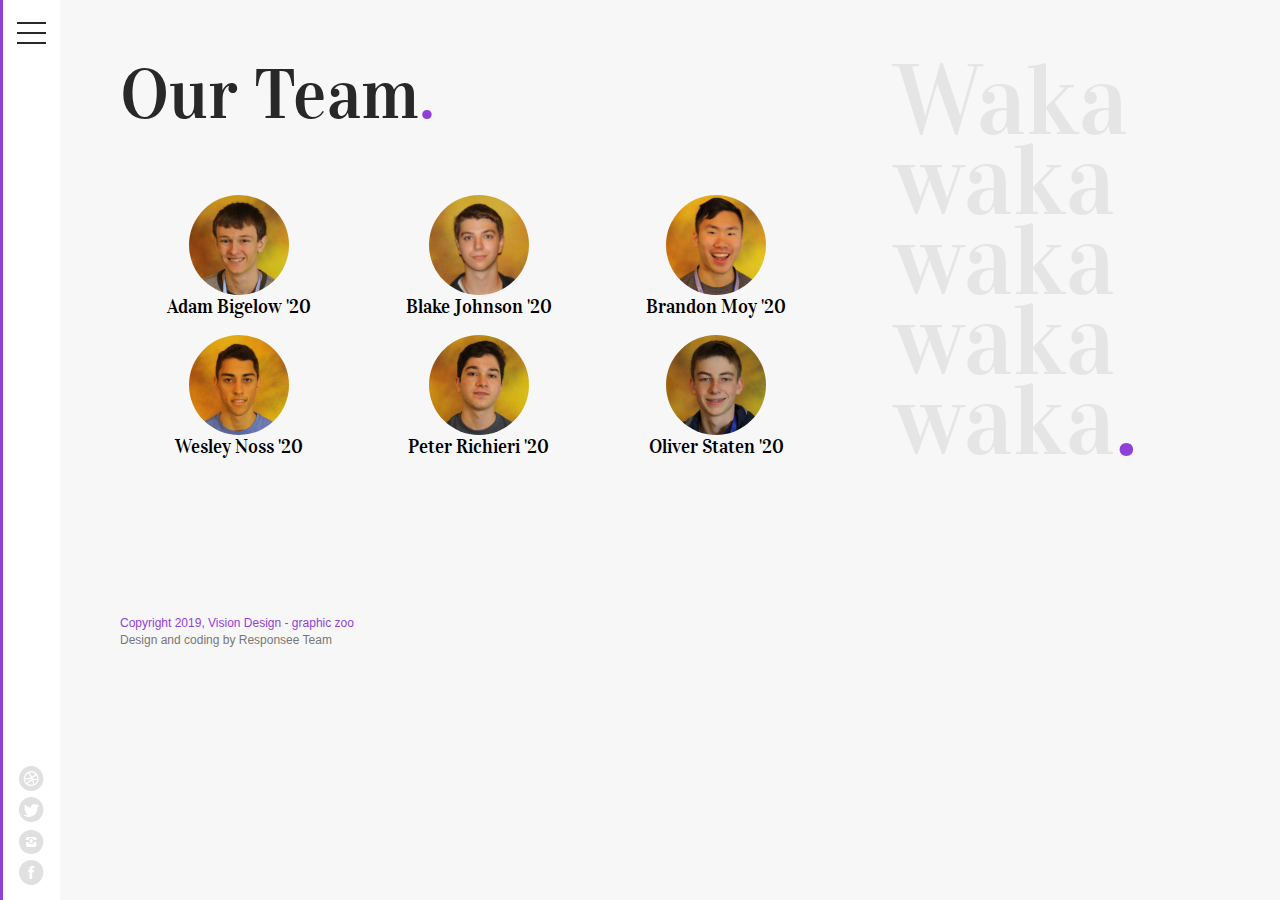
==== our-team.html @ 7d980199 "Updated site" ====
<!DOCTYPE html>
<html lang="en-US">
  <head>
    <meta charset="UTF-8">
    <meta name="viewport" content="width=device-width, initial-scale=1.0" />
    <title>Designery - New Amazing HTML5 Template</title>
    <link rel="stylesheet" href="css/components.css">
    <link rel="stylesheet" href="css/icons.css">
    <link rel="stylesheet" href="css/responsee.css">
    <link rel="stylesheet" href="owl-carousel/owl.carousel.css">
    <link rel="stylesheet" href="owl-carousel/owl.theme.css">
    <link rel="stylesheet" href="css/lightcase.css">
    <!-- CUSTOM STYLE -->      
    <link rel="stylesheet" href="css/template-style.css">
    <link href="https://fonts.googleapis.com/css?family=Roboto:100,400,700,900" rel="stylesheet"> 
    <link href="https://fonts.googleapis.com/css?family=Vidaloka" rel="stylesheet">  
    <script type="text/javascript" src="js/jquery-1.8.3.min.js"></script>
    <script type="text/javascript" src="js/jquery-ui.min.js"></script> 
    <script type="text/javascript" src="js/validation.js"></script>

      <style>
        .container {
            padding: 50px 0 0 0;
            display: grid;
            grid-template-columns: auto auto auto;
         }
        .profile {
            text-align: center;
            vertical-align: middle;

         }
        .profile img {
            border-radius: 100px;
            margin: auto;
            width: 100px;
          }

    </style>
  </head>
  
  <body class="size-1280 slide-to-left">
    <!-- SLIDE NAVIGATION -->
    <nav class="slide-nav aside-nav">
      <ul class="chevron">
        <li><a href="index.html">Home</a><li>
        <li><a href="process.html">Process</a></li>
        <li><a href="resources.html">Resources</a></li>
        <li><a href="our-team.html">Team</a></li>
        <li><a href="https://github.com/richierip/IUI-Comps-Group">Code</a></li>
      </ul>
    </nav>


    <section class="slide-content">
      <div class="padding-3-sides-2x center"> 
      
        <!-- Left side --> 
        <div class="l-12 xl-8 xxl-6 left-sidebar-item">
          <article class="left-content">
            <header class="center">
            </header>
            <!-- Content -->
            <section class="section-bottom-padding full-width">
              <h1 class="text-size-80 text-xl-size-70 text-l-size-80 text-m-size-60 text-s-size-40 text-line-height-1">
                <span class="text-dark">Our Team</span><span class="text-primary">.</span>
              </h1>
                <div class="container">
                    <section class="profile">
                        <img src="img/bigelowa.jpg" alt="">
                        <h3>Adam Bigelow '20</h3>
                    </section>
                    <section class="profile">
                        <img src="img/johnsonb5.jpg" alt="">
                        <h3>Blake Johnson '20</h3>
                    </section>
                    <section class="profile">
                        <img src="img/moyb.jpg" alt="">
                        <h3>Brandon Moy '20</h3>
                    </section>
                    <section class="profile">
                        <img src="img/nossw.jpg" alt="">
                        <h3>Wesley Noss '20</h3>
                    </section>
                    <section class="profile">
                        <img src="img/richierip.jpg" alt="">
                        <h3>Peter Richieri '20</h3>
                    </section>
                    <section class="profile">
                        <img src="img/stateno.jpg" alt="">
                        <h3>Oliver Staten '20</h3>
                    </section>
				</div>
            </section>
            <!-- Section 2 -->
<!--            <div class="full-width">-->
<!--              <hr class="break margin-top-0">-->
<!--            </div>-->
          </article>  
        </div>
      
        <!-- Right side -->
      	<div class="l-12 xl-4 xxl-6 right-sidebar-item">
          <p class="text-big-typography h1 text-xl-size-100 text-l-size-80"> Waka waka waka waka waka<span class="text-primary">.</span></p>
        </div>
      </div> 
      
      <!-- Footer -->
      <footer>
        <div class="center margin-left-80  margin-xl-left-60  margin-l-left-40">
          <p class="text-size-12 text-primary">Copyright 2019, Vision Design - graphic zoo</p>
          <a class="text-size-12 margin-bottom-20" href="http://www.myresponsee.com" title="Responsee - lightweight responsive framework">Design and coding by Responsee Team</a>
        </div>
        <!-- Social icons in Sliding navigation -->
        <div class="footer-social">
           <a target="_blank" href="/"><i class="icon-dribbble_circle"></i></a>
           <a target="_blank" href="/"><i class="icon-twitter_circle"></i></a>
           <a target="_blank" href="/"><i class="icon-instagram_circle"></i></a>
           <a target="_blank" href="/"><i class="icon-facebook_circle"></i></a>
        </div> 
      </footer>  
    </section>  

    <script type="text/javascript" src="js/responsee.js"></script>
    <script type="text/javascript" src="owl-carousel/owl.carousel.js"></script>
    <script type="text/javascript" src="js/template-scripts.js"></script> 
  </body>
</html>
---- css/components.css ----
/*
 * Components CSS - v6 - 2016-07-08
 * https://www.myresponsee.com
 * Copyright 2019, Vision Design - graphic zoo
 * Free to use under the MIT license.
*/
/* Tabs */
.tab-item {
  background: none repeat scroll 0 0 #fff;
  display: none;
  padding: 1.25rem 0;
}
.tab-item.tab-active {
  display: block;
}
.tab-content > .tab-label {
  display: none;
}
.tab-nav > .tab-label {
  float:left;
}
a.tab-label, a.tab-label:link, a.tab-label:visited, a.tab-label:hover {
  background: none repeat scroll 0 0 #262626;
  color: #fff;
  margin-right: 1px;
  padding: 0.625rem 1.25rem;
  transition: background 0.20s linear 0s;
  -o-transition: background 0.20s linear 0s;
  -ms-transition: background 0.20s linear 0s;
  -moz-transition: background 0.20s linear 0s;
  -webkit-transition: background 0.20s linear 0s;
}
a.tab-label:hover,a.tab-label.active-btn {
  background: none repeat scroll 0 0 #999;
}
.tab-label.active-btn {
  cursor: default;
}
.tab-content {
  text-align: left;
}
@media screen and (max-width:768px) {    
  .tab-nav > .tab-label {
    margin: 0.5px 0;
    width: 100%;
  }
}
/* Custom forms */
form.customform input, form.customform select, form.customform textarea, form.customform button {
 font-size:0.9rem;
 font-family:inherit;
 margin-bottom:1.25rem;
} 
form.customform input, form.customform select {height: 2.7rem;}
form.customform input, form.customform textarea, form.customform select { 
 background: none repeat scroll 0 0 #F5F5F5;
 transition: background 0.20s linear 0s;
 -o-transition: background 0.20s linear 0s;
 -ms-transition: background 0.20s linear 0s;
 -moz-transition: background 0.20s linear 0s;
 -webkit-transition: background 0.20s linear 0s;
}
form.customform input:hover, form.customform textarea:hover, form.customform select:hover, form.customform input:focus, form.customform textarea:focus, form.customform select:focus {background: none repeat scroll 0 0 #fff;}
form.customform input, form.customform textarea, form.customform select {
 background: none repeat scroll 0 0 #F5F5F5;
 border: 1px solid #E0E0E0;
 padding: 0.625rem;
 width: 100%;
}
form.customform input[type="file"] {
 border: 1px solid #E0E0E0;
 height: auto;
 max-height: 2.7rem;
 min-height: 2.7rem;
 padding: 0.4rem;
 width: 100%;
}
form.customform input[type="radio"], form.customform input[type="checkbox"] {
 margin-right: 0.625rem;
 width:auto;
 padding:0;
 height:auto;
}
form.customform option {padding: 0.625rem;}
form.customform select[multiple="multiple"] {height: auto;}
form.customform button {
 width: 100%;
 background: none repeat scroll 0 0 #152732;
 border: 0 none;
 color: #fff;
 height: 2.7rem;
 padding: 0.625rem;
 cursor:pointer;
 width: 100%;
 transition: background 0.20s linear 0s;
 -o-transition: background 0.20s linear 0s;
 -ms-transition: background 0.20s linear 0s;
 -moz-transition: background 0.20s linear 0s;
 -webkit-transition: background 0.20s linear 0s;
}
/* Tooltip */
a.tooltip-container,.tooltip-container {
  border-bottom:1px dotted;
  border-bottom-color: color;
  cursor: help;
  font-weight: 600;
}
a .tooltip-content,.tooltip-content {
  background: #152732 none repeat scroll 0 0;
  color: #fff!important;
  border-radius: 3px;
  display: none;
  font-size: 0.8rem;
  font-weight: normal;
  line-height: 1.3rem;
  margin-top: -1.25rem;
  max-width: 300px;
  padding: 0.625rem;
  position: absolute;
  z-index: 10;
}
.tooltip-content::after {
  border-left: 9px solid transparent;
  border-right: 9px solid transparent;
  border-top: 7px solid #152732;
  bottom: -5px;
  clear: both;
  content: "";
  height: 0;
  left: 50%;
  margin-left: -5px;
  position: absolute;
  width: 0;
}
a.tooltip-content.tooltip-bottom,.tooltip-content.tooltip-bottom {
  margin-top: 1.25rem;
}
.tooltip-content.tooltip-bottom::after {
  border-left: 9px solid transparent;
  border-right: 9px solid transparent;
  border-top: 0;
  border-bottom: 7px solid #152732;
  top: -5px;
}
/* Buttons */
.button,a.button,a.button:link,a.button:active,a.button:visited {
  background: #777 none repeat scroll 0 0;
  border: 0;
  color: #fff;
  cursor: pointer;
  display: inline-block;
  font-size: 0.85rem;
  padding: 0.825rem 1rem;
  text-align: center;
  transition: all 0.20s linear 0s;
  -o-transition: all 0.20s linear 0s;
  -ms-transition: all 0.20s linear 0s;
  -moz-transition: all 0.20s linear 0s;
  -webkit-transition: all 0.20s linear 0s;
}
.button.rounded-btn {
  border-radius: 4px;
}
.button.rounded-full-btn {
  border-radius: 100px;
}
.button:hover {box-shadow: 0 0 10px 100px rgba(255,255,255,0.15) inset;}
.button.secondary-btn,a.button.secondary-btn,a.button.secondary-btn:link,a.button.secondary-btn:active,a.button.secondary-btn:visited {
  background: #444 none repeat scroll 0 0;
}
.button.cancel-btn,a.button.cancel-btn,a.button.cancel-btn:link,a.button.cancel-btn:active,a.button.cancel-btn:visited {
  background: #dc003a none repeat scroll 0 0;
}
.button.submit-btn,a.button.submit-btn,a.button.submit-btn:link,a.button.submit-btn:active,a.button.submit-btn:visited {
  background: #b4bf04 none repeat scroll 0 0;
}
.button.reload-btn,a.button.reload-btn,a.button.reload-btn:link,a.button.reload-btn:active,a.button.reload-btn:visited {
  background: #ff9800 none repeat scroll 0 0;
}
.button.disabled-btn {
  cursor: not-allowed!important;
  opacity: 0.2;
}
.button i {
  background: rgba(0, 0, 0, 0.1) none repeat scroll 0 0;
  border-radius: 27px;
  color: #fff!important;
  display: inline-block;
  font-size: 0.8rem;
  height: 27px;
  line-height: 27px;
  margin-right: 5px;
  width: 27px;
  transition: all 0.20s linear 0s;
  -o-transition: all 0.20s linear 0s;
  -ms-transition: all 0.20s linear 0s;
  -moz-transition: all 0.20s linear 0s;
  -webkit-transition: all 0.20s linear 0s;
}
.button:hover > i {
  background: rgba(0, 0, 0, 0.06) none repeat scroll 0 0;
}
.grid .button {
    width: 100%;
}
---- css/icons.css ----
/* Icon font - MFG labs */
@font-face {
  font-family: 'mfg';
    src: url('../font/mfglabsiconset-webfont.eot');
    src: url('../font/mfglabsiconset-webfont.svg#mfg_labs_iconsetregular') format('svg'),
   		   url('../font/mfglabsiconset-webfont.eot?#iefix') format('embedded-opentype'),
         url('../font/mfglabsiconset-webfont.woff') format('woff'),
         url('../font/mfglabsiconset-webfont.ttf') format('truetype');
    font-weight: normal;
    font-style: normal;
}

.icon-cloud,
.icon-at,
.icon-plus,
.icon-minus,
.icon-arrow_up,
.icon-arrow_down,
.icon-arrow_right,
.icon-arrow_left,
.icon-chevron_down,
.icon-chevron_up,
.icon-chevron_right,
.icon-chevron_left,
.icon-reorder,
.icon-list,
.icon-reorder_square,
.icon-reorder_square_line,
.icon-coverflow,
.icon-coverflow_line,
.icon-pause,
.icon-play,
.icon-step_forward,
.icon-step_backward,
.icon-fast_forward,
.icon-fast_backward,
.icon-cloud_upload,
.icon-cloud_download,
.icon-data_science,
.icon-data_science_black,
.icon-globe,
.icon-globe_black,
.icon-math_ico,
.icon-math,
.icon-math_black,
.icon-paperplane_ico,
.icon-paperplane,
.icon-paperplane_black,
.icon-color_balance,
.icon-star,
.icon-star_half,
.icon-star_empty,
.icon-star_half_empty,
.icon-reload,
.icon-heart,
.icon-heart_broken,
.icon-hashtag,
.icon-reply,
.icon-retweet,
.icon-signin,
.icon-signout,
.icon-download,
.icon-upload,
.icon-placepin,
.icon-display_screen,
.icon-tablet,
.icon-smartphone,
.icon-connected_object,
.icon-lock,
.icon-unlock,
.icon-camera,
.icon-isight,
.icon-video_camera,
.icon-random,
.icon-message,
.icon-discussion,
.icon-calendar,
.icon-ringbell,
.icon-movie,
.icon-mail,
.icon-pen,
.icon-settings,
.icon-measure,
.icon-vector,
.icon-vector_pen,
.icon-mute_on,
.icon-mute_off,
.icon-home,
.icon-sheet,
.icon-arrow_big_right,
.icon-arrow_big_left,
.icon-arrow_big_down,
.icon-arrow_big_up,
.icon-dribbble_circle,
.icon-dribbble,
.icon-facebook_circle,
.icon-facebook,
.icon-git_circle_alt,
.icon-git_circle,
.icon-git,
.icon-octopus,
.icon-twitter_circle,
.icon-twitter,
.icon-google_plus_circle,
.icon-google_plus,
.icon-linked_in_circle,
.icon-linked_in,
.icon-instagram,
.icon-instagram_circle,
.icon-mfg_icon,
.icon-xing,
.icon-xing_circle,
.icon-mfg_icon_circle,
.icon-user,
.icon-user_male,
.icon-user_female,
.icon-users,
.icon-file_open,
.icon-file_close,
.icon-file_alt,
.icon-file_close_alt,
.icon-attachment,
.icon-check,
.icon-cross_mark,
.icon-cancel_circle,
.icon-check_circle,
.icon-magnifying,
.icon-inbox,
.icon-clock,
.icon-stopwatch,
.icon-hourglass,
.icon-trophy,
.icon-unlock_alt,
.icon-lock_alt,
.icon-arrow_doubled_right,
.icon-arrow_doubled_left,
.icon-arrow_doubled_down,
.icon-arrow_doubled_up,
.icon-link,
.icon-warning,
.icon-warning_alt,
.icon-magnifying_plus,
.icon-magnifying_minus,
.icon-white_question,
.icon-black_question,
.icon-stop,
.icon-share,
.icon-eye,
.icon-trash_can,
.icon-hard_drive,
.icon-information_black,
.icon-information_white,
.icon-printer,
.icon-letter,
.icon-soundcloud,
.icon-soundcloud_circle,
.icon-anchor,
.icon-female_sign,
.icon-male_sign,
.icon-joystick,
.icon-high_voltage,
.icon-fire,
.icon-newspaper,
.icon-chart,
.icon-spread,
.icon-spinner_1,
.icon-spinner_2,
.icon-chart_alt,
.icon-label,
.icon-brush,
.icon-refresh,
.icon-node,
.icon-node_2,
.icon-node_3,
.icon-link_2_nodes,
.icon-link_3_nodes,
.icon-link_loop_nodes,
.icon-node_size,
.icon-node_color,
.icon-layout_directed,
.icon-layout_radial,
.icon-layout_hierarchical,
.icon-node_link_direction,
.icon-node_link_short_path,
.icon-node_cluster,
.icon-display_graph,
.icon-node_link_weight,
.icon-more_node_links,
.icon-node_shape,
.icon-node_icon,
.icon-node_text,
.icon-node_link_text,
.icon-node_link_color,
.icon-node_link_shape,
.icon-credit_card,
.icon-disconnect,
.icon-graph,
.icon-new_user {
  font-family: 'mfg';
  font-style: normal;
  font-variant: normal;
  font-weight: normal;
  color:#e3e3e3;
  speak: none; 
  text-transform: none;
  /* Better Font Rendering =========== */
  -webkit-font-smoothing: antialiased;
  -moz-osx-font-smoothing: grayscale;
}
.icon2x {font-size: 2rem;}
.icon3x {font-size: 3rem;}

.icon-cloud:before { content: "\2601"; }
.icon-at:before { content: "\0040"; }
.icon-plus:before { content: "\002B"; }
.icon-minus:before { content: "\2212"; }
.icon-arrow_up:before { content: "\2191"; }
.icon-arrow_down:before { content: "\2193"; }
.icon-arrow_right:before { content: "\2192"; }
.icon-arrow_left:before { content: "\2190"; }
.icon-chevron_down:before { content: "\f004"; }
.icon-chevron_up:before { content: "\f005"; }
.icon-chevron_right:before { content: "\f006"; }
.icon-chevron_left:before { content: "\f007"; }
.icon-reorder:before { content: "\f008"; }
.icon-list:before { content: "\f009"; }
.icon-reorder_square:before { content: "\f00a"; }
.icon-reorder_square_line:before { content: "\f00b"; }
.icon-coverflow:before { content: "\f00c"; }
.icon-coverflow_line:before { content: "\f00d"; }
.icon-pause:before { content: "\f00e"; }
.icon-play:before { content: "\f00f"; }
.icon-step_forward:before { content: "\f010"; }
.icon-step_backward:before { content: "\f011"; }
.icon-fast_forward:before { content: "\f012"; }
.icon-fast_backward:before { content: "\f013"; }
.icon-cloud_upload:before { content: "\f014"; }
.icon-cloud_download:before { content: "\f015"; }
.icon-data_science:before { content: "\f016"; }
.icon-data_science_black:before { content: "\f017"; }
.icon-globe:before { content: "\f018"; }
.icon-globe_black:before { content: "\f019"; }
.icon-math_ico:before { content: "\f01a"; }
.icon-math:before { content: "\f01b"; }
.icon-math_black:before { content: "\f01c"; }
.icon-paperplane_ico:before { content: "\f01d"; }
.icon-paperplane:before { content: "\f01e"; }
.icon-paperplane_black:before { content: "\f01f"; }
.icon-color_balance:before { content: "\f020"; }
.icon-star:before { content: "\2605"; }
.icon-star_half:before { content: "\f022"; }
.icon-star_empty:before { content: "\2606"; }
.icon-star_half_empty:before { content: "\f024"; }
.icon-reload:before { content: "\f025"; }
.icon-heart:before { content: "\2665"; }
.icon-heart_broken:before { content: "\f028"; }
.icon-hashtag:before { content: "\f029"; }
.icon-reply:before { content: "\f02a"; }
.icon-retweet:before { content: "\f02b"; }
.icon-signin:before { content: "\f02c"; }
.icon-signout:before { content: "\f02d"; }
.icon-download:before { content: "\f02e"; }
.icon-upload:before { content: "\f02f"; }
.icon-placepin:before { content: "\f031"; }
.icon-display_screen:before { content: "\f032"; }
.icon-tablet:before { content: "\f033"; }
.icon-smartphone:before { content: "\f034"; }
.icon-connected_object:before { content: "\f035"; }
.icon-lock:before { content: "\F512"; }
.icon-unlock:before { content: "\F513"; }
.icon-camera:before { content: "\F4F7"; }
.icon-isight:before { content: "\f039"; }
.icon-video_camera:before { content: "\f03a"; }
.icon-random:before { content: "\f03b"; }
.icon-message:before { content: "\F4AC"; }
.icon-discussion:before { content: "\f03d"; }
.icon-calendar:before { content: "\F4C5"; }
.icon-ringbell:before { content: "\f03f"; }
.icon-movie:before { content: "\f040"; }
.icon-mail:before { content: "\2709"; }
.icon-pen:before { content: "\270F"; }
.icon-settings:before { content: "\9881"; }
.icon-measure:before { content: "\f044"; }
.icon-vector:before { content: "\f045"; }
.icon-vector_pen:before { content: "\2712"; }
.icon-mute_on:before { content: "\f047"; }
.icon-mute_off:before { content: "\f048"; }
.icon-home:before { content: "\2302"; }
.icon-sheet:before { content: "\f04a"; }
.icon-arrow_big_right:before { content: "\21C9"; }
.icon-arrow_big_left:before { content: "\21C7"; }
.icon-arrow_big_down:before { content: "\21CA"; }
.icon-arrow_big_up:before { content: "\21C8"; }
.icon-dribbble_circle:before { content: "\f04f"; }
.icon-dribbble:before { content: "\f050"; }
.icon-facebook_circle:before { content: "\f051"; }
.icon-facebook:before { content: "\f052"; }
.icon-git_circle_alt:before { content: "\f053"; }
.icon-git_circle:before { content: "\f054"; }
.icon-git:before { content: "\f055"; }
.icon-octopus:before { content: "\f056"; }
.icon-twitter_circle:before { content: "\f057"; }
.icon-twitter:before { content: "\f058"; }
.icon-google_plus_circle:before { content: "\f059"; }
.icon-google_plus:before { content: "\f05a"; }
.icon-linked_in_circle:before { content: "\f05b"; }
.icon-linked_in:before { content: "\f05c"; }
.icon-instagram:before { content: "\f05d"; }
.icon-instagram_circle:before { content: "\f05e"; }
.icon-mfg_icon:before { content: "\f05f"; }
.icon-xing:before { content: "\F532"; }
.icon-xing_circle:before { content: "\F533"; }
.icon-mfg_icon_circle:before { content: "\f060"; }
.icon-user:before { content: "\f061"; }
.icon-user_male:before { content: "\f062"; }
.icon-user_female:before { content: "\f063"; }
.icon-users:before { content: "\f064"; }
.icon-file_open:before { content: "\F4C2"; }
.icon-file_close:before { content: "\f067"; }
.icon-file_alt:before { content: "\f068"; }
.icon-file_close_alt:before { content: "\f069"; }
.icon-attachment:before { content: "\f06a"; }
.icon-check:before { content: "\2713"; }
.icon-cross_mark:before { content: "\274C"; }
.icon-cancel_circle:before { content: "\F06E"; }
.icon-check_circle:before { content: "\f06d"; }
.icon-magnifying:before { content: "\F50D"; }
.icon-inbox:before { content: "\f070"; }
.icon-clock:before { content: "\23F2"; }
.icon-stopwatch:before { content: "\23F1"; }
.icon-hourglass:before { content: "\231B"; }
.icon-trophy:before { content: "\f074"; }
.icon-unlock_alt:before { content: "\F075"; }
.icon-lock_alt:before { content: "\F510"; }
.icon-arrow_doubled_right:before { content: "\21D2"; }
.icon-arrow_doubled_left:before { content: "\21D0"; }
.icon-arrow_doubled_down:before { content: "\21D3"; }
.icon-arrow_doubled_up:before { content: "\21D1"; }
.icon-link:before { content: "\f07B"; }
.icon-warning:before { content: "\2757"; }
.icon-warning_alt:before { content: "\2755"; }
.icon-magnifying_plus:before { content: "\f07E"; }
.icon-magnifying_minus:before { content: "\f07F"; }
.icon-white_question:before { content: "\2754"; }
.icon-black_question:before { content: "\2753"; }
.icon-stop:before { content: "\f080"; }
.icon-share:before { content: "\f081"; }
.icon-eye:before { content: "\f082"; }
.icon-trash_can:before { content: "\f083"; }
.icon-hard_drive:before { content: "\f084"; }
.icon-information_black:before { content: "\f085"; }
.icon-information_white:before { content: "\f086"; }
.icon-printer:before { content: "\f087"; }
.icon-letter:before { content: "\f088"; }
.icon-soundcloud:before { content: "\f089"; }
.icon-soundcloud_circle:before { content: "\f08A"; }
.icon-anchor:before { content: "\2693"; }
.icon-female_sign:before { content: "\2640"; }
.icon-male_sign:before { content: "\2642"; }
.icon-joystick:before { content: "\F514"; }
.icon-high_voltage:before { content: "\26A1"; }
.icon-fire:before { content: "\F525"; }
.icon-newspaper:before { content: "\F4F0"; }
.icon-chart:before { content: "\F526"; }
.icon-spread:before { content: "\F527"; }
.icon-spinner_1:before { content: "\F528"; }
.icon-spinner_2:before { content: "\F529"; }
.icon-chart_alt:before { content: "\F530"; }
.icon-label:before { content: "\F531"; }
.icon-brush:before { content: "\E000"; }
.icon-refresh:before { content: "\E001"; }
.icon-node:before { content: "\E002"; }
.icon-node_2:before { content: "\E003"; }
.icon-node_3:before { content: "\E004"; }
.icon-link_2_nodes:before { content: "\E005"; }
.icon-link_3_nodes:before { content: "\E006"; }
.icon-link_loop_nodes:before { content: "\E007"; }
.icon-node_size:before { content: "\E008"; }
.icon-node_color:before { content: "\E009"; }
.icon-layout_directed:before { content: "\E010"; }
.icon-layout_radial:before { content: "\E011"; }
.icon-layout_hierarchical:before { content: "\E012"; }
.icon-node_link_direction:before { content: "\E013"; }
.icon-node_link_short_path:before { content: "\E014"; }
.icon-node_cluster:before { content: "\E015"; }
.icon-display_graph:before { content: "\E016"; }
.icon-node_link_weight:before { content: "\E017"; }
.icon-more_node_links:before { content: "\E018"; }
.icon-node_shape:before { content: "\E00A"; }
.icon-node_icon:before { content: "\E00B"; }
.icon-node_text:before { content: "\E00C"; }
.icon-node_link_text:before { content: "\E00D"; }
.icon-node_link_color:before { content: "\E00E"; }
.icon-node_link_shape:before { content: "\E00F"; }
.icon-credit_card:before { content: "\F4B3"; }
.icon-disconnect:before { content: "\F534"; }
.icon-graph:before { content: "\F535"; }
.icon-new_user:before { content: "\F536"; }


/* Icon font - Simple Line Icons */
@font-face {
  font-family: 'sli';
  src: url('../font/Simple-Line-Icons.eot?v=2.2.2');
  src: url('../font/Simple-Line-Icons.eot?v=2.2.2#iefix') format('embedded-opentype'), url('../font/Simple-Line-Icons.ttf?v=2.2.2') format('truetype'), url('../font/Simple-Line-Icons.woff2?v=2.2.2') format('woff2'), url('../font/Simple-Line-Icons.woff?v=2.2.2') format('woff'), url('../font/Simple-Line-Icons.svg?v=2.2.2#simple-line-icons') format('svg');
  font-weight: normal;
  font-style: normal;
}

.icon-sli-user,
.icon-sli-people,
.icon-sli-user-female,
.icon-sli-user-follow,
.icon-sli-user-following,
.icon-sli-user-unfollow,
.icon-sli-login,
.icon-sli-logout,
.icon-sli-emotsmile,
.icon-sli-phone,
.icon-sli-call-end,
.icon-sli-call-in,
.icon-sli-call-out,
.icon-sli-map,
.icon-sli-location-pin,
.icon-sli-direction,
.icon-sli-directions,
.icon-sli-compass,
.icon-sli-layers,
.icon-sli-menu,
.icon-sli-list,
.icon-sli-options-vertical,
.icon-sli-options,
.icon-sli-arrow-down,
.icon-sli-arrow-left,
.icon-sli-arrow-right,
.icon-sli-arrow-up,
.icon-sli-arrow-up-circle,
.icon-sli-arrow-left-circle,
.icon-sli-arrow-right-circle,
.icon-sli-arrow-down-circle,
.icon-sli-check,
.icon-sli-clock,
.icon-sli-plus,
.icon-sli-minus,
.icon-sli-close,
.icon-sli-organization,
.icon-sli-trophy,
.icon-sli-screen-smartphone,
.icon-sli-screen-desktop,
.icon-sli-plane,
.icon-sli-notebook,
.icon-sli-mustache,
.icon-sli-mouse,
.icon-sli-magnet,
.icon-sli-energy,
.icon-sli-disc,
.icon-sli-cursor,
.icon-sli-cursor-move,
.icon-sli-crop,
.icon-sli-chemistry,
.icon-sli-speedometer,
.icon-sli-shield,
.icon-sli-screen-tablet,
.icon-sli-magic-wand,
.icon-sli-hourglass,
.icon-sli-graduation,
.icon-sli-ghost,
.icon-sli-game-controller,
.icon-sli-fire,
.icon-sli-eyeglass,
.icon-sli-envelope-open,
.icon-sli-envelope-letter,
.icon-sli-bell,
.icon-sli-badge,
.icon-sli-anchor,
.icon-sli-wallet,
.icon-sli-vector,
.icon-sli-speech,
.icon-sli-puzzle,
.icon-sli-printer,
.icon-sli-present,
.icon-sli-playlist,
.icon-sli-pin,
.icon-sli-picture,
.icon-sli-handbag,
.icon-sli-globe-alt,
.icon-sli-globe,
.icon-sli-folder-alt,
.icon-sli-folder,
.icon-sli-film,
.icon-sli-feed,
.icon-sli-drop,
.icon-sli-drawer,
.icon-sli-docs,
.icon-sli-doc,
.icon-sli-diamond,
.icon-sli-cup,
.icon-sli-calculator,
.icon-sli-bubbles,
.icon-sli-briefcase,
.icon-sli-book-open,
.icon-sli-basket-loaded,
.icon-sli-basket,
.icon-sli-bag,
.icon-sli-action-undo,
.icon-sli-action-redo,
.icon-sli-wrench,
.icon-sli-umbrella,
.icon-sli-trash,
.icon-sli-tag,
.icon-sli-support,
.icon-sli-frame,
.icon-sli-size-fullscreen,
.icon-sli-size-actual,
.icon-sli-shuffle,
.icon-sli-share-alt,
.icon-sli-share,
.icon-sli-rocket,
.icon-sli-question,
.icon-sli-pie-chart,
.icon-sli-pencil,
.icon-sli-note,
.icon-sli-loop,
.icon-sli-home,
.icon-sli-grid,
.icon-sli-graph,
.icon-sli-microphone,
.icon-sli-music-tone-alt,
.icon-sli-music-tone,
.icon-sli-earphones-alt,
.icon-sli-earphones,
.icon-sli-equalizer,
.icon-sli-like,
.icon-sli-dislike,
.icon-sli-control-start,
.icon-sli-control-rewind,
.icon-sli-control-play,
.icon-sli-control-pause,
.icon-sli-control-forward,
.icon-sli-control-end,
.icon-sli-volume-1,
.icon-sli-volume-2,
.icon-sli-volume-off,
.icon-sli-calendar,
.icon-sli-bulb,
.icon-sli-chart,
.icon-sli-ban,
.icon-sli-bubble,
.icon-sli-camrecorder,
.icon-sli-camera,
.icon-sli-cloud-download,
.icon-sli-cloud-upload,
.icon-sli-envelope,
.icon-sli-eye,
.icon-sli-flag,
.icon-sli-heart,
.icon-sli-info,
.icon-sli-key,
.icon-sli-link,
.icon-sli-lock,
.icon-sli-lock-open,
.icon-sli-magnifier,
.icon-sli-magnifier-add,
.icon-sli-magnifier-remove,
.icon-sli-paper-clip,
.icon-sli-paper-plane,
.icon-sli-power,
.icon-sli-refresh,
.icon-sli-reload,
.icon-sli-settings,
.icon-sli-star,
.icon-sli-symbol-female,
.icon-sli-symbol-male,
.icon-sli-target,
.icon-sli-credit-card,
.icon-sli-paypal,
.icon-sli-social-tumblr,
.icon-sli-social-twitter,
.icon-sli-social-facebook,
.icon-sli-social-instagram,
.icon-sli-social-linkedin,
.icon-sli-social-pinterest,
.icon-sli-social-github,
.icon-sli-social-google,
.icon-sli-social-reddit,
.icon-sli-social-skype,
.icon-sli-social-dribbble,
.icon-sli-social-behance,
.icon-sli-social-foursqare,
.icon-sli-social-soundcloud,
.icon-sli-social-spotify,
.icon-sli-social-stumbleupon,
.icon-sli-social-youtube,
.icon-sli-social-dropbox {
  font-family: 'sli';
  font-style: normal;  
  font-variant: normal;
  font-weight: normal;
  color:#e3e3e3;
  speak: none;
  text-transform: none;
  /* Better Font Rendering =========== */
  -webkit-font-smoothing: antialiased;
  -moz-osx-font-smoothing: grayscale;
}
.icon-sli-user:before { content: "\e005"; }
.icon-sli-people:before { content: "\e001"; }
.icon-sli-user-female:before { content: "\e000"; }
.icon-sli-user-follow:before { content: "\e002"; }
.icon-sli-user-following:before { content: "\e003"; }
.icon-sli-user-unfollow:before { content: "\e004"; }
.icon-sli-login:before { content: "\e066"; }
.icon-sli-logout:before { content: "\e065"; }
.icon-sli-emotsmile:before { content: "\e021"; }
.icon-sli-phone:before { content: "\e600"; }
.icon-sli-call-end:before { content: "\e048"; }
.icon-sli-call-in:before { content: "\e047"; }
.icon-sli-call-out:before { content: "\e046"; }
.icon-sli-map:before { content: "\e033"; }
.icon-sli-location-pin:before { content: "\e096"; }
.icon-sli-direction:before { content: "\e042"; }
.icon-sli-directions:before { content: "\e041"; }
.icon-sli-compass:before { content: "\e045"; }
.icon-sli-layers:before { content: "\e034"; }
.icon-sli-menu:before { content: "\e601"; }
.icon-sli-list:before { content: "\e067"; }
.icon-sli-options-vertical:before { content: "\e602"; }
.icon-sli-options:before { content: "\e603"; }
.icon-sli-arrow-down:before { content: "\e604"; }
.icon-sli-arrow-left:before { content: "\e605"; }
.icon-sli-arrow-right:before { content: "\e606"; }
.icon-sli-arrow-up:before { content: "\e607"; }
.icon-sli-arrow-up-circle:before { content: "\e078"; }
.icon-sli-arrow-left-circle:before { content: "\e07a"; }
.icon-sli-arrow-right-circle:before { content: "\e079"; }
.icon-sli-arrow-down-circle:before { content: "\e07b"; }
.icon-sli-check:before { content: "\e080"; }
.icon-sli-clock:before { content: "\e081"; }
.icon-sli-plus:before { content: "\e095"; }
.icon-sli-minus:before { content: "\e615"; }
.icon-sli-close:before { content: "\e082"; }
.icon-sli-organization:before { content: "\e616"; }

.icon-sli-trophy:before { content: "\e006"; }
.icon-sli-screen-smartphone:before { content: "\e010"; }
.icon-sli-screen-desktop:before { content: "\e011"; }
.icon-sli-plane:before { content: "\e012"; }
.icon-sli-notebook:before { content: "\e013"; }
.icon-sli-mustache:before { content: "\e014"; }
.icon-sli-mouse:before { content: "\e015"; }
.icon-sli-magnet:before { content: "\e016"; }
.icon-sli-energy:before { content: "\e020"; }
.icon-sli-disc:before { content: "\e022"; }
.icon-sli-cursor:before { content: "\e06e"; }
.icon-sli-cursor-move:before { content: "\e023"; }
.icon-sli-crop:before { content: "\e024"; }
.icon-sli-chemistry:before { content: "\e026"; }
.icon-sli-speedometer:before { content: "\e007"; }
.icon-sli-shield:before { content: "\e00e"; }
.icon-sli-screen-tablet:before { content: "\e00f"; }
.icon-sli-magic-wand:before { content: "\e017"; }
.icon-sli-hourglass:before { content: "\e018"; }
.icon-sli-graduation:before { content: "\e019"; }
.icon-sli-ghost:before { content: "\e01a"; }
.icon-sli-game-controller:before { content: "\e01b"; }
.icon-sli-fire:before { content: "\e01c"; }
.icon-sli-eyeglass:before { content: "\e01d"; }
.icon-sli-envelope-open:before { content: "\e01e"; }
.icon-sli-envelope-letter:before { content: "\e01f"; }
.icon-sli-bell:before { content: "\e027"; }
.icon-sli-badge:before { content: "\e028"; }
.icon-sli-anchor:before { content: "\e029"; }
.icon-sli-wallet:before { content: "\e02a"; }
.icon-sli-vector:before { content: "\e02b"; }
.icon-sli-speech:before { content: "\e02c"; }
.icon-sli-puzzle:before { content: "\e02d"; }
.icon-sli-printer:before { content: "\e02e"; }
.icon-sli-present:before { content: "\e02f"; }
.icon-sli-playlist:before { content: "\e030"; }
.icon-sli-pin:before { content: "\e031"; }
.icon-sli-picture:before { content: "\e032"; }
.icon-sli-handbag:before { content: "\e035"; }
.icon-sli-globe-alt:before { content: "\e036"; }
.icon-sli-globe:before { content: "\e037"; }
.icon-sli-folder-alt:before { content: "\e039"; }
.icon-sli-folder:before { content: "\e089"; }
.icon-sli-film:before { content: "\e03a"; }
.icon-sli-feed:before { content: "\e03b"; }
.icon-sli-drop:before { content: "\e03e"; }
.icon-sli-drawer:before { content: "\e03f"; }
.icon-sli-docs:before { content: "\e040"; }
.icon-sli-doc:before { content: "\e085"; }
.icon-sli-diamond:before { content: "\e043"; }
.icon-sli-cup:before { content: "\e044"; }
.icon-sli-calculator:before { content: "\e049"; }
.icon-sli-bubbles:before { content: "\e04a"; }
.icon-sli-briefcase:before { content: "\e04b"; }
.icon-sli-book-open:before { content: "\e04c"; }
.icon-sli-basket-loaded:before { content: "\e04d"; }
.icon-sli-basket:before { content: "\e04e"; }
.icon-sli-bag:before { content: "\e04f"; }
.icon-sli-action-undo:before { content: "\e050"; }
.icon-sli-action-redo:before { content: "\e051"; }
.icon-sli-wrench:before { content: "\e052"; }
.icon-sli-umbrella:before { content: "\e053"; }
.icon-sli-trash:before { content: "\e054"; }
.icon-sli-tag:before { content: "\e055"; }
.icon-sli-support:before { content: "\e056"; }
.icon-sli-frame:before { content: "\e038"; }
.icon-sli-size-fullscreen:before { content: "\e057"; }
.icon-sli-size-actual:before { content: "\e058"; }
.icon-sli-shuffle:before { content: "\e059"; }
.icon-sli-share-alt:before { content: "\e05a"; }
.icon-sli-share:before { content: "\e05b"; }
.icon-sli-rocket:before { content: "\e05c"; }
.icon-sli-question:before { content: "\e05d"; }
.icon-sli-pie-chart:before { content: "\e05e"; }
.icon-sli-pencil:before { content: "\e05f"; }
.icon-sli-note:before { content: "\e060"; }
.icon-sli-loop:before { content: "\e064"; }
.icon-sli-home:before { content: "\e069"; }
.icon-sli-grid:before { content: "\e06a"; }
.icon-sli-graph:before { content: "\e06b"; }
.icon-sli-microphone:before { content: "\e063"; }
.icon-sli-music-tone-alt:before { content: "\e061"; }
.icon-sli-music-tone:before { content: "\e062"; }
.icon-sli-earphones-alt:before { content: "\e03c"; }
.icon-sli-earphones:before { content: "\e03d"; }
.icon-sli-equalizer:before { content: "\e06c"; }
.icon-sli-like:before { content: "\e068"; }
.icon-sli-dislike:before { content: "\e06d"; }
.icon-sli-control-start:before { content: "\e06f"; }
.icon-sli-control-rewind:before { content: "\e070"; }
.icon-sli-control-play:before { content: "\e071"; }
.icon-sli-control-pause:before { content: "\e072"; }
.icon-sli-control-forward:before { content: "\e073"; }
.icon-sli-control-end:before { content: "\e074"; }
.icon-sli-volume-1:before { content: "\e09f"; }
.icon-sli-volume-2:before { content: "\e0a0"; }
.icon-sli-volume-off:before { content: "\e0a1"; }
.icon-sli-calendar:before { content: "\e075"; }
.icon-sli-bulb:before { content: "\e076"; }
.icon-sli-chart:before { content: "\e077"; }
.icon-sli-ban:before { content: "\e07c"; }
.icon-sli-bubble:before { content: "\e07d"; }
.icon-sli-camrecorder:before { content: "\e07e"; }
.icon-sli-camera:before { content: "\e07f"; }
.icon-sli-cloud-download:before { content: "\e083"; }
.icon-sli-cloud-upload:before { content: "\e084"; }
.icon-sli-envelope:before { content: "\e086"; }
.icon-sli-eye:before { content: "\e087"; }
.icon-sli-flag:before { content: "\e088"; }
.icon-sli-heart:before { content: "\e08a"; }
.icon-sli-info:before { content: "\e08b"; }
.icon-sli-key:before { content: "\e08c"; }
.icon-sli-link:before { content: "\e08d"; }
.icon-sli-lock:before { content: "\e08e"; }
.icon-sli-lock-open:before { content: "\e08f"; }
.icon-sli-magnifier:before { content: "\e090"; }
.icon-sli-magnifier-add:before { content: "\e091"; }
.icon-sli-magnifier-remove:before { content: "\e092"; }
.icon-sli-paper-clip:before { content: "\e093"; }
.icon-sli-paper-plane:before { content: "\e094"; }
.icon-sli-power:before { content: "\e097"; }
.icon-sli-refresh:before { content: "\e098"; }
.icon-sli-reload:before { content: "\e099"; }
.icon-sli-settings:before { content: "\e09a"; }
.icon-sli-star:before { content: "\e09b"; }
.icon-sli-symbol-female:before { content: "\e09c"; }
.icon-sli-symbol-male:before { content: "\e09d"; }
.icon-sli-target:before { content: "\e09e"; }
.icon-sli-credit-card:before { content: "\e025"; }
.icon-sli-paypal:before { content: "\e608"; }
.icon-sli-social-tumblr:before { content: "\e00a"; }
.icon-sli-social-twitter:before { content: "\e009"; }
.icon-sli-social-facebook:before { content: "\e00b"; }
.icon-sli-social-instagram:before { content: "\e609"; }
.icon-sli-social-linkedin:before { content: "\e60a"; }
.icon-sli-social-pinterest:before { content: "\e60b"; }
.icon-sli-social-github:before { content: "\e60c"; }
.icon-sli-social-google:before { content: "\e60d"; }
.icon-sli-social-reddit:before { content: "\e60e"; }
.icon-sli-social-skype:before { content: "\e60f"; }
.icon-sli-social-dribbble:before { content: "\e00d"; }
.icon-sli-social-behance:before { content: "\e610"; }
.icon-sli-social-foursqare:before { content: "\e611"; }
.icon-sli-social-soundcloud:before { content: "\e612"; }
.icon-sli-social-spotify:before { content: "\e613"; }
.icon-sli-social-stumbleupon:before { content: "\e614"; }
.icon-sli-social-youtube:before { content: "\e008"; }
.icon-sli-social-dropbox:before { content: "\e00c"; }
---- css/responsee.css ----
/*
 * Responsee CSS - v6 - 2019-06-22
 * https://www.myresponsee.com
 * Copyright 2019, Vision Design - graphic zoo
 * Free to use under the MIT license.
*/
* {  
  -webkit-box-sizing:border-box;
  -moz-box-sizing:border-box;
  box-sizing:border-box;
  margin:0;	
}
body {
  background:none repeat scroll 0 0 #eeeeee;
  font-size:16px;
  font-family:"Open Sans",Arial,sans-serif;
  color:#444;
}
h1,h2,h3,h4,h5,h6 {
  color:#152732;
  font-weight: normal;
  line-height: 1.3;
  margin:0.5rem 0;  
}
h1 {font-size:2.7rem;}
h2 {font-size:2.2rem;}  
h3 {font-size:1.8rem;}  
h4 {font-size:1.4rem;}  
h5 {font-size:1.1rem;}  
h6 {font-size:0.9rem;}    
a, a:link, a:visited, a:hover, a:active {
  text-decoration:none;
  color:#9BB800;
  transition:color 0.20s linear 0s;
  -o-transition:color 0.20s linear 0s;
  -ms-transition:color 0.20s linear 0s;
  -moz-transition:color 0.20s linear 0s;
  -webkit-transition:color 0.20s linear 0s;
}  
a:hover {color:#B6C900;}
p,li,dl,blockquote,table,kbd {
  font-size: 0.85rem;
  line-height: 1.6;
}
b,strong {font-weight:700;}
.text-center {text-align:center!important;}
.text-right {text-align:right!important;}
img {
  border:0;
  display:block;
  height:auto;
  max-width:100%;
  width:auto;
}
.owl-item img, .full-img {
  max-width:none;
  width:100%;
}
.owl-nav div {font-family:"mfg";}
.grid .owl-carousel {
  width:100% !important;
}  
table {
  background:none repeat scroll 0 0 #fff;
  border:1px solid #f0f0f0;
  border-collapse:collapse;
  border-spacing:0;
  text-align:left;
  width:100%;
}
table tr td, table tr th {padding:0.625rem;}
table tfoot, table thead,table tr:nth-of-type(2n) {background:none repeat scroll 0 0 #f0f0f0;}
th,table tr:nth-of-type(2n) td {border-right:1px solid #fff;}
td {border-right:1px solid #f0f0f0;}
.size-960 .line,.size-1140 .line,.size-1280 .line,.size-1520 .line {
  margin:0 auto;
  padding:0 0.625rem;
}
.grid {
  display:grid;
  grid-template-columns:repeat(12, 1fr);
  width:100%;
  margin:0 auto;
} 
hr {
  border: 0;
  border-top: 1px solid #e5e5e5;
  clear:both;  
  height:0; 
  margin:2.5rem auto;
}
li {padding:0;}
ul,ol {padding-left:1.25rem;}
blockquote {
  border:2px solid #f0f0f0;
  padding:1.25rem;
}
cite {
  color:#999;
  display:block;
  font-size:0.8rem;
}
cite:before {content:"— ";}
dl dt {font-weight:700;}
dl dd {margin-bottom:0.625rem;}
dl dd:last-child {margin-bottom:0;}
abbr {cursor:help;}
abbr[title] {border-bottom:1px dotted;}
kbd {
  background: #152732 none repeat scroll 0 0;
  color: #fff;
  padding: 0.125rem 0.3125rem;
}
code, kbd, pre, samp {font-family: Menlo,Monaco,Consolas,"Courier New",monospace;}
mark {
  background: #F3F8A9 none repeat scroll 0 0;
  padding: 0.125rem 0.3125rem;
}
.size-960 .line,.size-960 .grid {max-width:59.75rem;}
.size-1140 .line,.size-1140 .grid {max-width:71rem;}
.size-1280 .line,.size-1280 .grid {max-width:80rem;}
.size-1520 .line,.size-1520 .grid {max-width:95rem;}
.grid.full {
  max-width:100%!important;
  padding: 0;
}
.vertical-center {display: inline-grid!important;}
.vertical-center * {
    align-items: center;
    display: flex!important;
}
.text-center .vertical-center * {justify-content: center;}

.size-960.align-content-left .line,.size-1140.align-content-left .line,.size-1280.align-content-left .line,.size-1520.align-content-left .line {margin-left:0;}
form {line-height:1.4;}
nav {
  display:block;
  width:100%;
  background:#152732;
}
.line::after, nav::after, .center::after, .box::after, .margin::after, .margin2x::after, .grid.full::after {
  clear:both;
  content: ".";
  display:block;
  height:0;
  line-height:0;
  overflow:hidden;
  visibility:hidden;
}
.grid.margin::after, .grid.margin2x::after {
  content: "";
  display:none;
}
.nav-text:after,.nav-text:before,.nav-text span {
  background-color:#fff;
  border-radius:3px;
  content:'';
  display:block;
  height:3px;
  margin:6px auto;
  width: 30px;
  transition:all 0.2s ease-in-out;
  -moz-transition:all 0.2s ease-in-out;
  -webkit-transition:all 0.2s ease-in-out;
}
.show-menu .nav-text:before {
  transform:translateY(9px) rotate(135deg);
  -moz-transform:translateY(9px) rotate(135deg);
  -webkit-transform:translateY(9px) rotate(135deg);
}
.show-menu .nav-text:after {
  transform:translateY(-9px) rotate(-135deg);
  -moz-transform:translateY(-9px) rotate(-135deg);
  -webkit-transform:translateY(-9px) rotate(-135deg);
}
.show-menu .nav-text span {
  transform:scale(0);
  -moz-transform:scale(0);
  -webkit-transform:scale(0);  
}
.top-nav ul {padding:0;}
.top-nav ul ul {
  position:absolute;
  background:#152732;
}
.top-nav li {
  float:left;
  list-style:none outside none;
  cursor:pointer;
}
.top-nav li a {
  color:#fff; 
  display:block;
  font-size:1rem;
  padding:1.25rem; 
}
.top-nav li ul li a {
  background:none repeat scroll 0 0 #152732;
  min-width:100%;
  padding:0.625rem;
}
.top-nav li a:hover, .aside-nav li a:hover {background:#2b4c61;}
.top-nav li ul {display:none;}
.top-nav li ul li,.top-nav li ul li ul li {
  float:none;
  list-style:none outside none;
  min-width:100%;
  padding:0;
}
.count-number {
  background: rgba(153, 153, 153, 0.25) none repeat scroll 0 0;
  border-radius: 10rem;
  color: #fff;
  display: inline-block;
  font-size: 0.7rem;
  height: 1.3rem;
  line-height: 1.3rem; 
  margin: 0 0 -0.3125rem 0.3125rem;
  text-align: center;
  width: 1.3rem;
}
ul.chevron .count-number {display:none;}
ul.chevron .submenu > a:after, ul.chevron .sub-submenu > a:after,ul.chevron .aside-submenu > a:after, ul.chevron .aside-sub-submenu > a:after {
  content:"\f004";
  display:inline-block;
  font-family:"mfg";
  font-size:0.7rem;
  margin:0 0.625rem;
}
.top-nav .active-item a {background:#2b4c61;}
.aside-nav > ul > li.active-item > a:link,.aside-nav > ul > li.active-item > a:visited {
  background:#2b4c61;
  color:#fff;
}
@media screen and (min-width:769px) {
  .aside-nav .count-number {
	  margin-left:-1.25rem;	
	  float:right;	
  }
  .top-nav li:hover > ul {
	  display:block;
	  z-index:10;
  }  
  .top-nav li:hover > ul ul {
    left:100%;
    margin:-2.5rem 0;
    width:100%;
  } 
}
.nav-text,.aside-nav-text {display:none;}
.aside-nav a,.aside-nav a:link,.aside-nav a:visited,.aside-nav li > ul,.top-nav a,.top-nav a:link,.top-nav a:visited {
  transition:background 0.20s linear 0s;
  -o-transition:background 0.20s linear 0s;
  -ms-transition:background 0.20s linear 0s;
  -moz-transition:background 0.20s linear 0s;
  -webkit-transition:background 0.20s linear 0s;
}
.aside-nav ul {
  background:#e8e8e8; 
  padding:0;
}
.aside-nav li {
  list-style:none outside none;
  cursor:pointer;
}
.aside-nav li a,.aside-nav li a:link,.aside-nav li a:visited {
  color:#444;
  display:block;
  font-size:1rem;
  padding:1.25rem;
}
.aside-nav > ul > li:last-child a {border-bottom:0 none;}
.aside-nav li > ul {
  height:0;
  display:block;
  position:relative;
  background:#f4f4f4;
  border-left:solid 1px #f2f2f2;
  border-right:solid 1px #f2f2f2;
  overflow:hidden;
}
.aside-nav li ul ul {
  border:0;
  background:#fff;
}
.aside-nav ul ul a {padding:0.625rem 1.25rem;}
.aside-nav li a:link, .aside-nav li a:visited {color:#333;}
.aside-nav li li a:hover, .aside-nav li li.active-item > a, .aside-nav li li.aside-sub-submenu li a:hover {
  color:#fff;
  background:#2b4c61;
}
.aside-nav > ul > li > a:hover {color:#fff;}
.aside-nav li li a:link, .aside-nav li li a:visited {background:none;}
.aside-nav .show-aside-ul, .aside-nav .active-aside-item {height:auto;} 
nav.breadcrumb-nav {
  background:#fff;
  margin:0.625rem 0;
}
nav.breadcrumb-nav ul {
  list-style:none;
  padding:0;
}
nav.breadcrumb-nav ul li {float:left;}
nav.breadcrumb-nav ul li a:hover {text-decoration:underline;}
.breadcrumb-nav i {color:#B6C900;}
nav.breadcrumb-nav ul li:after {
  content:"/";
  margin:0 9px;
  color:#c8c7c7;
}
nav.breadcrumb-nav ul li:last-child:after {content:"";}
.slide-content, .slide-nav {
  transition:all 0.10s linear 0s;
  -o-transition:all 0.10s linear 0s;
  -ms-transition:all 0.10s linear 0s;
  -moz-transition:all 0.10s linear 0s;
  -webkit-transition:all 0.10s linear 0s;
}
.slide-content {
  float:left;
  width:calc(100% - 60px);  
}
.aside-nav.slide-nav {
  background:#1c3849;
  bottom:0; 
  right:0;
  top:0;
  margin-right:-180px;     
  overflow-y:auto;
  padding-top:0.625rem;
  position:fixed;
  width:240px;
  z-index:2;
}
.aside-nav.slide-nav > ul {
  background:#1c3849;
  opacity:0;
  transition:all 0.20s linear 0s;
  -o-transition:all 0.20s linear 0s;
  -ms-transition:all 0.20s linear 0s;
  -moz-transition:all 0.20s linear 0s;
  -webkit-transition:all 0.20s linear 0s;
}
.aside-nav.slide-nav li a, .aside-nav.slide-nav li a:link, .aside-nav.slide-nav li a:visited {
  color:#fff;
  display:block;
  font-size:0.9rem;
  padding:0.625rem 1.25rem;
  border-bottom:0;
}
.aside-nav.slide-nav li a:hover {
  background:#152732!important;
  color:#fff!important;
}
.aside-nav.slide-nav li > ul {
  background:#2b4c61;
  border-left:0;
  border-right:0;
}
.aside-nav.slide-nav li > ul ul {
  background:#456274;
  border-left:0;
  border-right:0;
}
.slide-nav-button {
  background:#152732;
  cursor:pointer;
  position:fixed;
  top:0;
  right:0;
  bottom:0;
  width:60px;
  z-index:3;
}
.active-slide-nav .slide-content {margin-left:-240px;}
.active-slide-nav .slide-nav {margin-right:60px;}
.slide-to-left .slide-content {float:right;}
.slide-to-left .slide-nav {
  left:0;
  margin-right:0; 
  margin-left:-180px;    
}
.slide-to-left .slide-nav-button {left:0;}
.slide-to-left.active-slide-nav .slide-content {
  margin-right:-240px;
  margin-left:0;
}
.slide-to-left.active-slide-nav .slide-nav {
  margin-right:0;
  margin-left:60px;
}
.active-slide-nav .slide-nav ul {opacity:1;}
.nav-icon {
  padding:0.9rem;
  width:100%;
}
.nav-icon:after,.nav-icon:before,.nav-icon div {
  background-color:#fff;
  border-radius:3px;
  content:"";
  display:block;
  height:3px;
  margin:6px 0;
  transition:all 0.2s ease-in-out;
  -moz-transition:all 0.2s ease-in-out;
  -webkit-transition:all 0.2s ease-in-out;
}
.active-slide-nav .nav-icon:before {
  transform:translateY(9px) rotate(135deg);
  -moz-transform:translateY(9px) rotate(135deg);
  -webkit-transform:translateY(9px) rotate(135deg);
}
.active-slide-nav .nav-icon:after {
  transform:translateY(-9px) rotate(-135deg);
  -moz-transform:translateY(-9px) rotate(-135deg);
  -webkit-transform:translateY(-9px) rotate(-135deg);
}
.active-slide-nav .nav-icon div {
  transform:scale(0);
  -moz-transform:scale(0);
  -webkit-transform:scale(0);  
}
.active-slide-nav {overflow-x:hidden;} 
.padding {
  display:list-item;
  list-style:none outside none;
  padding:0.625rem;
}
.margin,.margin2x {display: block;}
.margin {margin:0 -0.625rem;}
.margin2x {margin:0 -1.25rem;}
.grid.margin {
  display: grid;
  grid-column-gap:20px;
  margin:0 auto;	
}
.grid.margin2x {
  display: grid;
  grid-column-gap:40px;
  margin:0 auto;	
}
.line {clear:left;}
.line .line {padding:0;}
.hide-xxl {display:none!important;}
.box {
  background:none repeat scroll 0 0 #fff;
  display:block;
  padding:1.25rem;
  width:100%;
}
.margin-bottom {margin-bottom:1.25rem!important;}
.margin-bottom2x {margin-bottom:2.5rem!important;}
.s-1,.s-2,.s-five,.s-3,.s-4,.s-5,.s-6,.s-7,.s-8,.s-9,.s-10,.s-11,.s-12,.m-1,.m-2,.m-five,.m-3,.m-4,.m-5,.m-6,.m-7,.m-8,.m-9,.m-10,.m-11,.m-12,.l-1,.l-2,.l-five,.l-3,.l-4,.l-5,.l-6,.l-7,.l-8,.l-9,.l-10,.l-11,.l-12,.xl-1,.xl-2,.xl-five,.xl-3,.xl-4,.xl-5,.xl-6,.xl-7,.xl-8,.xl-9,.xl-10,.xl-11,.xl-12,.xxl-1,.xxl-2,.xxl-five,.xxl-3,.xxl-4,.xxl-5,.xxl-6,.xxl-7,.xxl-8,.xxl-9,.xxl-10,.xxl-11,.xxl-12 {
  float:left;
  position:static;
}
.xxl-offset-1 {margin-left:8.3333%;}
.xxl-offset-2 {margin-left:16.6666%;}
.xxl-offset-five {margin-left:20%;}
.xxl-offset-3 {margin-left:25%;}
.xxl-offset-4 {margin-left:33.3333%;}
.xxl-offset-5 {margin-left:41.6666%;}
.xxl-offset-6 {margin-left:50%;}
.xxl-offset-7 {margin-left:58.3333%;}
.xxl-offset-8 {margin-left:66.6666%;}
.xxl-offset-9 {margin-left:75%;}
.xxl-offset-10 {margin-left:83.3333%;}
.xxl-offset-11 {margin-left:91.6666%;}
.xxl-offset-12 {margin-left:100%;}
.xxl-order-1 {order:-1;}
.xxl-order-2 {order:2;}
.xxl-order-3 {order:3;}
.xxl-order-4 {order:4;}
.xxl-order-5 {order:5;}
.xxl-order-6 {order:6;}
.xxl-order-7 {order:7;}
.xxl-order-8 {order:8;}
.xxl-order-9 {order:9;}
.xxl-order-10 {order:10;}
.xxl-order-11 {order:11;}
.xxl-order-12 {order:12;} 
.xxl-order-last {order:99999999;} 
.line .margin > .s-1,.line .margin > .s-2,.line .margin > .s-five,.line .margin > .s-3,.line .margin > .s-4,.line .margin > .s-5,.line .margin > .s-6,.line .margin > .s-7,.line .margin > .s-8,.line .margin > .s-9,.line .margin > .s-10,.line .margin > .s-11,.line .margin > .s-12,
.line .margin > .m-1,.line .margin > .m-2,.line .margin > .m-five,.line .margin > .m-3,.line .margin > .m-4,.line .margin > .m-5,.line .margin > .m-6,.line .margin > .m-7,.line .margin > .m-8,.line .margin > .m-9,.line .margin > .m-10,.line .margin > .m-11,.line .margin > .m-12,
.line .margin > .l-1,.line .margin > .l-2,.line .margin > .l-five,.line .margin > .l-3,.line .margin > .l-4,.line .margin > .l-5,.line .margin > .l-6,.line .margin > .l-7,.line .margin > .l-8,.line .margin > .l-9,.line .margin > .l-10,.line .margin > .l-11,.line .margin > .l-12,
.line .margin > .xl-1,.line .margin > .xl-2,.line .margin > .xl-five,.line .margin > .xl-3,.line .margin > .xl-4,.line .margin > .xl-5,.line .margin > .xl-6,.line .margin > .xl-7,.line .margin > .xl-8,.line .margin > .xl-9,.line .margin > .xl-10,.line .margin > .xl-11,.line .margin > .xl-12,
.line .margin > .xxl-1,.line .margin > .xxl-2,.line .margin > .xxl-five,.line .margin > .xxl-3,.line .margin > .xxl-4,.line .margin > .xxl-5,.line .margin > .xxl-6,.line .margin > .xxl-7,.line .margin > .xxl-8,.line .margin > .xxl-9,.line .margin > .xxl-10,.line .margin > .xxl-11,.line .margin > .xxl-12 {padding:0 0.625rem;}
.line .margin2x > .s-1,.line .margin2x > .s-2,.line .margin2x > .s-five,.line .margin2x > .s-3,.line .margin2x > .s-4,.line .margin2x > .s-5,.line .margin2x > .s-6,.line .margin2x > .s-7,.line .margin2x > .s-8,.line .margin2x > .s-9,.line .margin2x > .s-10,.line .margin2x > .s-11,.line .margin2x > .s-12,
.line .margin2x > .m-1,.line .margin2x > .m-2,.line .margin2x > .m-five,.line .margin2x > .m-3,.line .margin2x > .m-4,.line .margin2x > .m-5,.line .margin2x > .m-6,.line .margin2x > .m-7,.line .margin2x > .m-8,.line .margin2x > .m-9,.line .margin2x > .m-10,.line .margin2x > .m-11,.line .margin2x > .m-12,
.line .margin2x > .l-1,.line .margin2x > .l-2,.line .margin2x > .l-five,.line .margin2x > .l-3,.line .margin2x > .l-4,.line .margin2x > .l-5,.line .margin2x > .l-6,.line .margin2x > .l-7,.line .margin2x > .l-8,.line .margin2x > .l-9,.line .margin2x > .l-10,.line .margin2x > .l-11,.line .margin2x > .l-12,
.line .margin2x > .xl-1,.line .margin2x > .xl-2,.line .margin2x > .xl-five,.line .margin2x > .xl-3,.line .margin2x > .xl-4,.line .margin2x > .xl-5,.line .margin2x > .xl-6,.line .margin2x > .xl-7,.line .margin2x > .xl-8,.line .margin2x > .xl-9,.line .margin2x > .xl-10,.line .margin2x > .xl-11,.line .margin2x > .xl-12,
.line .margin2x > .xxl-1,.line .margin2x > .xxl-2,.line .margin2x > .xxl-five,.line .margin2x > .xxl-3,.line .margin2x > .xxl-4,.line .margin2x > .xxl-5,.line .margin2x > .xxl-6,.line .margin2x > .xxl-7,.line .margin2x > .xxl-8,.line .margin2x > .xxl-9,.line .margin2x > .xxl-10,.line .margin2x > .xxl-11,.line .margin2x > .xxl-12 {padding:0 1.25rem;}
.line-full-width .margin > .s-1,.line-full-width .margin > .s-2,.line-full-width .margin > .s-five,.line-full-width .margin > .s-3,.line-full-width .margin > .s-4,.line-full-width .margin > .s-5,.line-full-width .margin > .s-6,.line-full-width .margin > .s-7,.line-full-width .margin > .s-8,.line-full-width .margin > .s-9,.line-full-width .margin > .s-10,.line-full-width .margin > .s-11,.line-full-width .margin > .s-12,
.line-full-width .margin > .m-1,.line-full-width .margin > .m-2,.line-full-width .margin > .m-five,.line-full-width .margin > .m-3,.line-full-width .margin > .m-4,.line-full-width .margin > .m-5,.line-full-width .margin > .m-6,.line-full-width .margin > .m-7,.line-full-width .margin > .m-8,.line-full-width .margin > .m-9,.line-full-width .margin > .m-10,.line-full-width .margin > .m-11,.line-full-width .margin > .m-12,
.line-full-width .margin > .l-1,.line-full-width .margin > .l-2,.line-full-width .margin > .l-five,.line-full-width .margin > .l-3,.line-full-width .margin > .l-4,.line-full-width .margin > .l-5,.line-full-width .margin > .l-6,.line-full-width .margin > .l-7,.line-full-width .margin > .l-8,.line-full-width .margin > .l-9,.line-full-width .margin > .l-10,.line-full-width .margin > .l-11,.line-full-width .margin > .l-12,
.line-full-width .margin > .xl-1,.line-full-width .margin > .xl-2,.line-full-width .margin > .xl-five,.line-full-width .margin > .xl-3,.line-full-width .margin > .xl-4,.line-full-width .margin > .xl-5,.line-full-width .margin > .xl-6,.line-full-width .margin > .xl-7,.line-full-width .margin > .xl-8,.line-full-width .margin > .xl-9,.line-full-width .margin > .xl-10,.line-full-width .margin > .xl-11,.line-full-width .margin > .xl-12,
.line-full-width .margin > .xxl-1,.line-full-width .margin > .xxl-2,.line-full-width .margin > .xxl-five,.line-full-width .margin > .xxl-3,.line-full-width .margin > .xxl-4,.line-full-width .margin > .xxl-5,.line-full-width .margin > .xxl-6,.line-full-width .margin > .xxl-7,.line-full-width .margin > .xxl-8,.line-full-width .margin > .xxl-9,.line-full-width .margin > .xxl-10,.line-full-width .margin > .xxl-11,.line-full-width .margin > .xxl-12 {padding:0 0.625rem;}
.line-full-width .margin2x > .s-1,.line-full-width .margin2x > .s-2,.line-full-width .margin2x > .s-five,.line-full-width .margin2x > .s-3,.line-full-width .margin2x > .s-4,.line-full-width .margin2x > .s-5,.line-full-width .margin2x > .s-6,.line-full-width .margin2x > .s-7,.line-full-width .margin2x > .s-8,.line-full-width .margin2x > .s-9,.line-full-width .margin2x > .s-10,.line-full-width .margin2x > .s-11,.line-full-width .margin2x > .s-12,
.line-full-width .margin2x > .m-1,.line-full-width .margin2x > .m-2,.line-full-width .margin2x > .m-five,.line-full-width .margin2x > .m-3,.line-full-width .margin2x > .m-4,.line-full-width .margin2x > .m-5,.line-full-width .margin2x > .m-6,.line-full-width .margin2x > .m-7,.line-full-width .margin2x > .m-8,.line-full-width .margin2x > .m-9,.line-full-width .margin2x > .m-10,.line-full-width .margin2x > .m-11,.line-full-width .margin2x > .m-12,
.line-full-width .margin2x > .l-1,.line-full-width .margin2x > .l-2,.line-full-width .margin2x > .l-five,.line-full-width .margin2x > .l-3,.line-full-width .margin2x > .l-4,.line-full-width .margin2x > .l-5,.line-full-width .margin2x > .l-6,.line-full-width .margin2x > .l-7,.line-full-width .margin2x > .l-8,.line-full-width .margin2x > .l-9,.line-full-width .margin2x > .l-10,.line-full-width .margin2x > .l-11,.line-full-width .margin2x > .l-12,
.line-full-width .margin2x > .xl-1,.line-full-width .margin2x > .xl-2,.line-full-width .margin2x > .xl-five,.line-full-width .margin2x > .xl-3,.line-full-width .margin2x > .xl-4,.line-full-width .margin2x > .xl-5,.line-full-width .margin2x > .xl-6,.line-full-width .margin2x > .xl-7,.line-full-width .margin2x > .xl-8,.line-full-width .margin2x > .xl-9,.line-full-width .margin2x > .xl-10,.line-full-width .margin2x > .xl-11,.line-full-width .margin2x > .xl-12,
.line-full-width .margin2x > .xxl-1,.line-full-width .margin2x > .xxl-2,.line-full-width .margin2x > .xxl-five,.line-full-width .margin2x > .xxl-3,.line-full-width .margin2x > .xxl-4,.line-full-width .margin2x > .xxl-5,.line-full-width .margin2x > .xxl-6,.line-full-width .margin2x > .xxl-7,.line-full-width .margin2x > .xxl-8,.line-full-width .margin2x > .xxl-9,.line-full-width .margin2x > .xxl-10,.line-full-width .margin2x > .xxl-11,.line-full-width .margin2x > .xxl-12 {padding:0 1.25rem;}
.s-1, .grid .s-1.center {width:8.3333%;}
.s-2, .grid .s-2.center {width:16.6666%;}
.s-five {width:20%;}
.s-3, .grid .s-3.center {width:25%;}
.s-4, .grid .s-4.center {width:33.3333%;}
.s-5, .grid .s-5.center {width:41.6666%;}
.s-6, .grid .s-6.center {width:50%;}
.s-7, .grid .s-7.center {width:58.3333%;}
.s-8, .grid .s-8.center {width:66.6666%;}
.s-9, .grid .s-9.center {width:75%;}
.s-10, .grid .s-10.center {width:83.3333%;}
.s-11, .grid .s-11.center {width:91.6666%;}
.s-12, .grid .s-12.center {width:100%}
.grid .s-1 {grid-column:span 1;}
.grid .s-2 {grid-column:span 2;}
.grid .s-3 {grid-column:span 3;}
.grid .s-4 {grid-column:span 4;}
.grid .s-5 {grid-column:span 5;}
.grid .s-6 {grid-column:span 6;}
.grid .s-7 {grid-column:span 7;}
.grid .s-8 {grid-column:span 8;}
.grid .s-9 {grid-column:span 9;}
.grid .s-10 {grid-column:span 10;}
.grid .s-11 {grid-column:span 11;}
.grid .s-12 {grid-column:span 12;}  
.grid .s-row-1 {grid-row:span 1;}
.grid .s-row-2 {grid-row:span 2;}
.grid .s-row-3 {grid-row:span 3;}
.grid .s-row-4 {grid-row:span 4;}
.grid .s-row-5 {grid-row:span 5;}
.grid .s-row-6 {grid-row:span 6;}
.grid .s-row-7 {grid-row:span 7;}
.grid .s-row-8 {grid-row:span 8;}
.grid .s-row-9 {grid-row:span 9;}
.grid .s-row-10 {grid-row:span 10;}
.grid .s-row-11 {grid-row:span 11;}
.grid .s-row-12 {grid-row:span 12;}
.m-1, .grid .m-1.center {width:8.3333%;}
.m-2, .grid .m-2.center {width:16.6666%;}
.m-five {width:20%;}
.m-3, .grid .m-3.center {width:25%;}
.m-4, .grid .m-4.center {width:33.3333%;}
.m-5, .grid .m-5.center {width:41.6666%;}
.m-6, .grid .m-6.center {width:50%;}
.m-7, .grid .m-7.center {width:58.3333%;}
.m-8, .grid .m-8.center {width:66.6666%;}
.m-9, .grid .m-9.center {width:75%;}
.m-10, .grid .m-10.center {width:83.3333%;}
.m-11, .grid .m-11.center {width:91.6666%;}
.m-12, .grid .m-12.center {width:100%}
.grid .m-1 {grid-column:span 1;}
.grid .m-2 {grid-column:span 2;}
.grid .m-3 {grid-column:span 3;}
.grid .m-4 {grid-column:span 4;}
.grid .m-5 {grid-column:span 5;}
.grid .m-6 {grid-column:span 6;}
.grid .m-7 {grid-column:span 7;}
.grid .m-8 {grid-column:span 8;}
.grid .m-9 {grid-column:span 9;}
.grid .m-10 {grid-column:span 10;}
.grid .m-11 {grid-column:span 11;}
.grid .m-12 {grid-column:span 12;} 
.grid .m-row-1 {grid-row:span 1;}
.grid .m-row-2 {grid-row:span 2;}
.grid .m-row-3 {grid-row:span 3;}
.grid .m-row-4 {grid-row:span 4;}
.grid .m-row-5 {grid-row:span 5;}
.grid .m-row-6 {grid-row:span 6;}
.grid .m-row-7 {grid-row:span 7;}
.grid .m-row-8 {grid-row:span 8;}
.grid .m-row-9 {grid-row:span 9;}
.grid .m-row-10 {grid-row:span 10;}
.grid .m-row-11 {grid-row:span 11;}
.grid .m-row-12 {grid-row:span 12;}
.l-1, .grid .l-1.center {width:8.3333%;}
.l-2, .grid .l-2.center {width:16.6666%;}
.l-five {width:20%;}
.l-3, .grid .l-3.center {width:25%;}
.l-4, .grid .l-4.center {width:33.3333%;}
.l-5, .grid .l-5.center {width:41.6666%;}
.l-6, .grid .l-6.center {width:50%;}
.l-7, .grid .l-7.center {width:58.3333%;}
.l-8, .grid .l-8.center {width:66.6666%;}
.l-9, .grid .l-9.center {width:75%;}
.l-10, .grid .l-10.center {width:83.3333%;}
.l-11, .grid .l-11.center {width:91.6666%;}
.l-12, .grid .l-12.center {width:100%}
.grid .l-1 {grid-column:span 1;}
.grid .l-2 {grid-column:span 2;}
.grid .l-3 {grid-column:span 3;}
.grid .l-4 {grid-column:span 4;}
.grid .l-5 {grid-column:span 5;}
.grid .l-6 {grid-column:span 6;}
.grid .l-7 {grid-column:span 7;}
.grid .l-8 {grid-column:span 8;}
.grid .l-9 {grid-column:span 9;}
.grid .l-10 {grid-column:span 10;}
.grid .l-11 {grid-column:span 11;}
.grid .l-12 {grid-column:span 12;} 
.grid .l-row-1 {grid-row:span 1;}
.grid .l-row-2 {grid-row:span 2;}
.grid .l-row-3 {grid-row:span 3;}
.grid .l-row-4 {grid-row:span 4;}
.grid .l-row-5 {grid-row:span 5;}
.grid .l-row-6 {grid-row:span 6;}
.grid .l-row-7 {grid-row:span 7;}
.grid .l-row-8 {grid-row:span 8;}
.grid .l-row-9 {grid-row:span 9;}
.grid .l-row-10 {grid-row:span 10;}
.grid .l-row-11 {grid-row:span 11;}
.grid .l-row-12 {grid-row:span 12;}
.xl-1, .grid .xl-1.center {width:8.3333%;}
.xl-2, .grid .xl-2.center {width:16.6666%;}
.xl-five {width:20%;}
.xl-3, .grid .xl-3.center {width:25%;}
.xl-4, .grid .xl-4.center {width:33.3333%;}
.xl-5, .grid .xl-5.center {width:41.6666%;}
.xl-6, .grid .xl-6.center {width:50%;}
.xl-7, .grid .xl-7.center {width:58.3333%;}
.xl-8, .grid .xl-8.center {width:66.6666%;}
.xl-9, .grid .xl-9.center {width:75%;}
.xl-10, .grid .xl-10.center {width:83.3333%;}
.xl-11, .grid .xl-11.center {width:91.6666%;}
.xl-12, .grid .xl-12.center {width:100%}
.grid .xl-1 {grid-column:span 1;}
.grid .xl-2 {grid-column:span 2;}
.grid .xl-3 {grid-column:span 3;}
.grid .xl-4 {grid-column:span 4;}
.grid .xl-5 {grid-column:span 5;}
.grid .xl-6 {grid-column:span 6;}
.grid .xl-7 {grid-column:span 7;}
.grid .xl-8 {grid-column:span 8;}
.grid .xl-9 {grid-column:span 9;}
.grid .xl-10 {grid-column:span 10;}
.grid .xl-11 {grid-column:span 11;}
.grid .xl-12 {grid-column:span 12;}   
.grid .xl-row-1 {grid-row:span 1;}
.grid .xl-row-2 {grid-row:span 2;}
.grid .xl-row-3 {grid-row:span 3;}
.grid .xl-row-4 {grid-row:span 4;}
.grid .xl-row-5 {grid-row:span 5;}
.grid .xl-row-6 {grid-row:span 6;}
.grid .xl-row-7 {grid-row:span 7;}
.grid .xl-row-8 {grid-row:span 8;}
.grid .xl-row-9 {grid-row:span 9;}
.grid .xl-row-10 {grid-row:span 10;}
.grid .xl-row-11 {grid-row:span 11;}
.grid .xl-row-12 {grid-row:span 12;}
.xxl-1, .grid .xxl-1.center {width:8.3333%;}
.xxl-2, .grid .xxl-2.center {width:16.6666%;}
.xxl-five {width:20%;}
.xxl-3, .grid .xxl-3.center {width:25%;}
.xxl-4, .grid .xxl-4.center {width:33.3333%;}
.xxl-5, .grid .xxl-5.center {width:41.6666%;}
.xxl-6, .grid .xxl-6.center {width:50%;}
.xxl-7, .grid .xxl-7.center {width:58.3333%;}
.xxl-8, .grid .xxl-8.center {width:66.6666%;}
.xxl-9, .grid .xxl-9.center {width:75%;}
.xxl-10, .grid .xxl-10.center {width:83.3333%;}
.xxl-11, .grid .xxl-11.center {width:91.6666%;}
.xxl-12, .grid .xxl-12.center {width:100%}
.grid .xxl-1 {grid-column:span 1;}
.grid .xxl-2 {grid-column:span 2;}
.grid .xxl-3 {grid-column:span 3;}
.grid .xxl-4 {grid-column:span 4;}
.grid .xxl-5 {grid-column:span 5;}
.grid .xxl-6 {grid-column:span 6;}
.grid .xxl-7 {grid-column:span 7;}
.grid .xxl-8 {grid-column:span 8;}
.grid .xxl-9 {grid-column:span 9;}
.grid .xxl-10 {grid-column:span 10;}
.grid .xxl-11 {grid-column:span 11;}
.grid .xxl-12 {grid-column:span 12;}
.grid .xxl-row-1 {grid-row:span 1;}
.grid .xxl-row-2 {grid-row:span 2;}
.grid .xxl-row-3 {grid-row:span 3;}
.grid .xxl-row-4 {grid-row:span 4;}
.grid .xxl-row-5 {grid-row:span 5;}
.grid .xxl-row-6 {grid-row:span 6;}
.grid .xxl-row-7 {grid-row:span 7;}
.grid .xxl-row-8 {grid-row:span 8;}
.grid .xxl-row-9 {grid-row:span 9;}
.grid .xxl-row-10 {grid-row:span 10;}
.grid .xxl-row-11 {grid-row:span 11;}
.grid .xxl-row-12 {grid-row:span 12;}
.right {float:right;}
.left {float:left;} 

@media screen and (max-width:1366px) {
  .hide-xxl,.hide-l,.hide-m,.hide-s {display:initial!important;}
  .hide-xl {display:none!important;}
  .size-960,.size-1140,.size-1280,.size-1520 {max-width:1366px;}
  .xxl-offset-1,.xxl-offset-2,.xxl-offset-five,.xxl-offset-3,.xxl-offset-4,.xxl-offset-5,.xxl-offset-6,.xxl-offset-7,.xxl-offset-8,.xxl-offset-9,.xxl-offset-10,.xxl-offset-11,.xxl-offset-12 {margin-left:0;}
  .xl-offset-1 {margin-left:8.3333%;}
  .xl-offset-2 {margin-left:16.6666%;}
  .xl-offset-five {margin-left:20%;}
  .xl-offset-3 {margin-left:25%;}
  .xl-offset-4 {margin-left:33.3333%;}
  .xl-offset-5 {margin-left:41.6666%;}
  .xl-offset-6 {margin-left:50%;}
  .xl-offset-7 {margin-left:58.3333%;}
  .xl-offset-8 {margin-left:66.6666%;}
  .xl-offset-9 {margin-left:75%;}
  .xl-offset-10 {margin-left:83.3333%;}
  .xl-offset-11 {margin-left:91.6666%;}
  .xl-offset-12 {margin-left:100%;}
  .xxl-order-1,.xxl-order-2,.xxl-order-3,.xxl-order-4,.xxl-order-5,.xxl-order-6,.xxl-order-7,.xxl-order-8,.xxl-order-9,.xxl-order-10,.xxl-order-11,.xxl-order-12,.xxl-order-last {order:initial;} 
  .xl-order-1 {order:-1;}
  .xl-order-2 {order:2;}
  .xl-order-3 {order:3;}
  .xl-order-4 {order:4;}
  .xl-order-5 {order:5;}
  .xl-order-6 {order:6;}
  .xl-order-7 {order:7;}
  .xl-order-8 {order:8;}
  .xl-order-9 {order:9;}
  .xl-order-10 {order:10;}
  .xl-order-11 {order:11;}
  .xl-order-12 {order:12;} 
  .xl-order-last {order:99999999;} 
  .xl-1, .grid .xl-1.center {width:8.3333%;}
  .xl-2, .grid .xl-2.center {width:16.6666%;}
  .xl-five {width:20%;}
  .xl-3, .grid .xl-3.center {width:25%;}
  .xl-4, .grid .xl-4.center {width:33.3333%;}
  .xl-5, .grid .xl-5.center {width:41.6666%;}
  .xl-6, .grid .xl-6.center {width:50%;}
  .xl-7, .grid .xl-7.center {width:58.3333%;}
  .xl-8, .grid .xl-8.center {width:66.6666%;}
  .xl-9, .grid .xl-9.center {width:75%;}
  .xl-10, .grid .xl-10.center {width:83.3333%;}
  .xl-11, .grid .xl-11.center {width:91.6666%;}
  .xl-12, .grid .xl-12.center {width:100%}
  .grid .xl-1 {grid-column:span 1;}
  .grid .xl-2 {grid-column:span 2;}
  .grid .xl-3 {grid-column:span 3;}
  .grid .xl-4 {grid-column:span 4;}
  .grid .xl-5 {grid-column:span 5;}
  .grid .xl-6 {grid-column:span 6;}
  .grid .xl-7 {grid-column:span 7;}
  .grid .xl-8 {grid-column:span 8;}
  .grid .xl-9 {grid-column:span 9;}
  .grid .xl-10 {grid-column:span 10;}
  .grid .xl-11 {grid-column:span 11;}
  .grid .xl-12 {grid-column:span 12;}
  .grid .xl-row-1 {grid-row:span 1;}
  .grid .xl-row-2 {grid-row:span 2;}
  .grid .xl-row-3 {grid-row:span 3;}
  .grid .xl-row-4 {grid-row:span 4;}
  .grid .xl-row-5 {grid-row:span 5;}
  .grid .xl-row-6 {grid-row:span 6;}
  .grid .xl-row-7 {grid-row:span 7;}
  .grid .xl-row-8 {grid-row:span 8;}
  .grid .xl-row-9 {grid-row:span 9;}
  .grid .xl-row-10 {grid-row:span 10;}
  .grid .xl-row-11 {grid-row:span 11;}
  .grid .xl-row-12 {grid-row:span 12;}  
}

@media screen and (max-width:1140px) {
  .hide-xxl,.hide-xl,.hide-m,.hide-s {display:initial!important;}
  .hide-l {display:none!important;}
  .size-960,.size-1140,.size-1280,.size-1520 {max-width:1140px;}
  .xl-offset-1,.xl-offset-2,.xl-offset-five,.xl-offset-3,.xl-offset-4,.xl-offset-5,.xl-offset-6,.xl-offset-7,.xl-offset-8,.xl-offset-9,.xl-offset-10,.xl-offset-11,.xl-offset-12 {margin-left:0;}
  .l-offset-1 {margin-left:8.3333%;}
  .l-offset-2 {margin-left:16.6666%;}
  .l-offset-five {margin-left:20%;}
  .l-offset-3 {margin-left:25%;}
  .l-offset-4 {margin-left:33.3333%;}
  .l-offset-5 {margin-left:41.6666%;}
  .l-offset-6 {margin-left:50%;}
  .l-offset-7 {margin-left:58.3333%;}
  .l-offset-8 {margin-left:66.6666%;}
  .l-offset-9 {margin-left:75%;}
  .l-offset-10 {margin-left:83.3333%;}
  .l-offset-11 {margin-left:91.6666%;}
  .l-offset-12 {margin-left:100%;}
  .xl-order-1,.xl-order-2,.xl-order-3,.xl-order-4,.xl-order-5,.xl-order-6,.xl-order-7,.xl-order-8,.xl-order-9,.xl-order-10,.xl-order-11,.xl-order-12,.xl-order-last {order:initial;} 
  .l-order-1 {order:-1;}
  .l-order-2 {order:2;}
  .l-order-3 {order:3;}
  .l-order-4 {order:4;}
  .l-order-5 {order:5;}
  .l-order-6 {order:6;}
  .l-order-7 {order:7;}
  .l-order-8 {order:8;}
  .l-order-9 {order:9;}
  .l-order-10 {order:10;}
  .l-order-11 {order:11;}
  .l-order-12 {order:12;} 
  .l-order-last {order:99999999;} 
  .l-1, .grid .l-1.center {width:8.3333%;}
  .l-2, .grid .l-2.center {width:16.6666%;}
  .l-five {width:20%;}
  .l-3, .grid .l-3.center {width:25%;}
  .l-4, .grid .l-4.center {width:33.3333%;}
  .l-5, .grid .l-5.center {width:41.6666%;}
  .l-6, .grid .l-6.center {width:50%;}
  .l-7, .grid .l-7.center {width:58.3333%;}
  .l-8, .grid .l-8.center {width:66.6666%;}
  .l-9, .grid .l-9.center {width:75%;}
  .l-10, .grid .l-10.center {width:83.3333%;}
  .l-11, .grid .l-11.center {width:91.6666%;}
  .l-12, .grid .l-12.center {width:100%}
  .grid .l-1 {grid-column:span 1;}
  .grid .l-2 {grid-column:span 2;}
  .grid .l-3 {grid-column:span 3;}
  .grid .l-4 {grid-column:span 4;}
  .grid .l-5 {grid-column:span 5;}
  .grid .l-6 {grid-column:span 6;}
  .grid .l-7 {grid-column:span 7;}
  .grid .l-8 {grid-column:span 8;}
  .grid .l-9 {grid-column:span 9;}
  .grid .l-10 {grid-column:span 10;}
  .grid .l-11 {grid-column:span 11;}
  .grid .l-12 {grid-column:span 12;}
  .grid .l-row-1 {grid-row:span 1;}
  .grid .l-row-2 {grid-row:span 2;}
  .grid .l-row-3 {grid-row:span 3;}
  .grid .l-row-4 {grid-row:span 4;}
  .grid .l-row-5 {grid-row:span 5;}
  .grid .l-row-6 {grid-row:span 6;}
  .grid .l-row-7 {grid-row:span 7;}
  .grid .l-row-8 {grid-row:span 8;}
  .grid .l-row-9 {grid-row:span 9;}
  .grid .l-row-10 {grid-row:span 10;}
  .grid .l-row-11 {grid-row:span 11;}
  .grid .l-row-12 {grid-row:span 12;}  
}
 
@media screen and (max-width:768px) {
  .size-960,.size-1140,.size-1280,.size-1520 {max-width:768px;}
  .hide-xxl,.hide-xl,.hide-l,.hide-s {display:initial!important;}
  .hide-m {display:none!important;}
  nav {
    display:block;
    cursor:pointer;
    line-height:3;
  }
  .top-nav li a {background:none repeat scroll 0 0 #1c3849;}
  .top-nav > ul {
    height:0;
    max-width:100%;
    overflow:hidden;
    position:relative;
    z-index:999;
  }
  .top-nav > ul.show-menu,.aside-nav.minimize-on-small > ul.show-menu {height:auto;}
  .top-nav ul ul {
    left:0;
    margin-top:0;
    position:relative;
    right:0;
  } 
  .top-nav li ul li a {min-width:100%;}
  .top-nav li {
    float:none;
    list-style:none outside none;
    padding:0;
  }
  .top-nav li a {
    color:#fff;
    display:block;
    padding:1.25rem 0.625rem;
    text-align:center;
    text-decoration:none;
  }
  .top-nav li a:hover {
    background:none repeat scroll 0 0 #152732;
    color:#fff;
  }
  .top-nav li ul,.top-nav li ul li ul {
    display:block;  
    overflow:hidden; 
    height:0;   
  } 
  .top-nav > ul ul.show-ul {
    display:block;
    height:auto;  
  }
  .top-nav li ul li a {
    background:none repeat scroll 0 0 #2b4c61;
    padding:0.625rem;
  }
  .top-nav li ul li ul li a { background:none repeat scroll 0 0 #456274;}
  .top-nav {
    position:fixed;
    top:0;
    z-index:10;
    left:-100%;
    width:100%!important;
    bottom:0;
    background:none repeat scroll 0 0 #1c3849;
    overflow-y:auto;
    transition:left 0.20s linear 0s;
    -o-transition:left 0.20s linear 0s;
    -ms-transition:left 0.20s linear 0s;
    -moz-transition:left 0.20s linear 0s;
    -webkit-transition:left 0.20s linear 0s;
  }
  body.show-menu {overflow: hidden;}
  .show-menu .top-nav {
    left:0;
    right:60px
  }
  .top-nav > ul {
    height:auto;
    overflow:auto;
    position:relative;
  	top:60px;
  }
  .nav-text {
    color:#fff;
    display:inline-block;
    margin-right:0;
    width:auto;
    position:fixed;
    top:0;
  	left:0;
  	background:none repeat scroll 0 0 #1c3849;
  	height:60px;
  	width:60px;
  	text-align:center;
  	line-height:60px;
  	z-index:50;
  	padding-top:15px;
  }
  .grid.margin2x {grid-column-gap: 20px;}
  .l-offset-1,.l-offset-2,.l-offset-five,.l-offset-3,.l-offset-4,.l-offset-5,.l-offset-6,.l-offset-7,.l-offset-8,.l-offset-9,.l-offset-10,.l-offset-11,.l-offset-12,
  .xl-offset-1,.xl-offset-2,.xl-offset-five,.xl-offset-3,.xl-offset-4,.xl-offset-5,.xl-offset-6,.xl-offset-7,.xl-offset-8,.xl-offset-9,.xl-offset-10,.xl-offset-11,.xl-offset-12,
  .xxl-offset-1,.xxl-offset-2,.xxl-offset-five,.xxl-offset-3,.xxl-offset-4,.xxl-offset-5,.xxl-offset-6,.xxl-offset-7,.xxl-offset-8,.xxl-offset-9,.xxl-offset-10,.xxl-offset-11,.xxl-offset-12 {margin-left:0;}
  .m-offset-1 {margin-left:8.3333%;}
  .m-offset-2 {margin-left:16.6666%;}
  .m-offset-five {margin-left:20%;}
  .m-offset-3 {margin-left:25%;}
  .m-offset-4 {margin-left:33.3333%;}
  .m-offset-5 {margin-left:41.6666%;}
  .m-offset-6 {margin-left:50%;}
  .m-offset-7 {margin-left:58.3333%;}
  .m-offset-8 {margin-left:66.6666%;}
  .m-offset-9 {margin-left:75%;}
  .m-offset-10 {margin-left:83.3333%;}
  .m-offset-11 {margin-left:91.6666%;}
  .m-offset-12 {margin-left:100%;}
  .l-order-1,.l-order-2,.l-order-3,.l-order-4,.l-order-5,.l-order-6,.l-order-7,.l-order-8,.l-order-9,.l-order-10,.l-order-11,.l-order-12,.l-order-last {order:initial;}   
  .m-order-1 {order:-1;}
  .m-order-2 {order:2;}
  .m-order-3 {order:3;}
  .m-order-4 {order:4;}
  .m-order-5 {order:5;}
  .m-order-6 {order:6;}
  .m-order-7 {order:7;}
  .m-order-8 {order:8;}
  .m-order-9 {order:9;}
  .m-order-10 {order:10;}
  .m-order-11 {order:11;}
  .m-order-12 {order:12;} 
  .m-order-last {order:99999999;} 
  .m-1, .grid .m-1.center {width:8.3333%;}
  .m-2, .grid .m-2.center {width:16.6666%;}
  .m-five {width:20%;}
  .m-3, .grid .m-3.center {width:25%;}
  .m-4, .grid .m-4.center {width:33.3333%;}
  .m-5, .grid .m-5.center {width:41.6666%;}
  .m-6, .grid .m-6.center {width:50%;}
  .m-7, .grid .m-7.center {width:58.3333%;}
  .m-8, .grid .m-8.center {width:66.6666%;}
  .m-9, .grid .m-9.center {width:75%;}
  .m-10, .grid .m-10.center {width:83.3333%;}
  .m-11, .grid .m-11.center {width:91.6666%;}
  .m-12, .grid .m-12.center {width:100%}
  .grid .m-1 {grid-column:span 1;}
  .grid .m-2 {grid-column:span 2;}
  .grid .m-3 {grid-column:span 3;}
  .grid .m-4 {grid-column:span 4;}
  .grid .m-5 {grid-column:span 5;}
  .grid .m-6 {grid-column:span 6;}
  .grid .m-7 {grid-column:span 7;}
  .grid .m-8 {grid-column:span 8;}
  .grid .m-9 {grid-column:span 9;}
  .grid .m-10 {grid-column:span 10;}
  .grid .m-11 {grid-column:span 11;}
  .grid .m-12 {grid-column:span 12;}
  .grid .m-row-1 {grid-row:span 1;}
  .grid .m-row-2 {grid-row:span 2;}
  .grid .m-row-3 {grid-row:span 3;}
  .grid .m-row-4 {grid-row:span 4;}
  .grid .m-row-5 {grid-row:span 5;}
  .grid .m-row-6 {grid-row:span 6;}
  .grid .m-row-7 {grid-row:span 7;}
  .grid .m-row-8 {grid-row:span 8;}
  .grid .m-row-9 {grid-row:span 9;}
  .grid .m-row-10 {grid-row:span 10;}
  .grid .m-row-11 {grid-row:span 11;}
  .grid .m-row-12 {grid-row:span 12;}  
}

@media screen and (max-width:480px) {
  .size-960,.size-1140,.size-1280,.size-1520 {max-width:480px;}
  .aside-nav li a {text-align: center;}
  .minimize-on-small .aside-nav-text {
    background:#152732 none repeat scroll 0 0;
    color:#fff;
    cursor:pointer;
    display:block;
    font-size:1.2rem;
    line-height:3;
    max-width:100%;
    padding-right:0.625rem;
    text-align:center;
    vertical-align:middle;
  }
  .aside-nav-text:after {
    content:"\f008";
    font-family:"mfg";
    font-size:1.1rem;
    margin-left:0.5rem;
    text-align:right;
  }
  .aside-nav.minimize-on-small > ul {
    height:0;
    overflow:hidden;
  }
  .hide-xxl,.hide-xl,.hide-l,.hide-m {display:initial!important;}
  .hide-s {display:none!important;}
  .count-number {margin-right:-1.25rem;} 
  .m-offset-1,.m-offset-2,.m-offset-five,.m-offset-3,.m-offset-4,.m-offset-5,.m-offset-6,.m-offset-7,.m-offset-8,.m-offset-9,.m-offset-10,.m-offset-11,.m-offset-12,
  .l-offset-1,.l-offset-2,.l-offset-five,.l-offset-3,.l-offset-4,.l-offset-5,.l-offset-6,.l-offset-7,.l-offset-8,.l-offset-9,.l-offset-10,.l-offset-11,.l-offset-12,
  .xl-offset-1,.xl-offset-2,.xl-offset-five,.xl-offset-3,.xl-offset-4,.xl-offset-5,.xl-offset-6,.xl-offset-7,.xl-offset-8,.xl-offset-9,.xl-offset-10,.xl-offset-11,.xl-offset-12,
  .xxl-offset-1,.xxl-offset-2,.xxl-offset-five,.xxl-offset-3,.xxl-offset-4,.xxl-offset-5,.xxl-offset-6,.xxl-offset-7,.xxl-offset-8,.xxl-offset-9,.xxl-offset-10,.xxl-offset-11,.xxl-offset-12 {margin-left:0;}
  .s-offset-1 {margin-left:8.3333%;}
  .s-offset-2 {margin-left:16.6666%;}
  .s-offset-five {margin-left:20%;}
  .s-offset-3 {margin-left:25%;}
  .s-offset-4 {margin-left:33.3333%;}
  .s-offset-5 {margin-left:41.6666%;}
  .s-offset-6 {margin-left:50%;}
  .s-offset-7 {margin-left:58.3333%;}
  .s-offset-8 {margin-left:66.6666%;}
  .s-offset-9 {margin-left:75%;}
  .s-offset-10 {margin-left:83.3333%;}
  .s-offset-11 {margin-left:91.6666%;}
  .s-offset-12 {margin-left:100%;}
  .m-order-1,.m-order-2,.m-order-3,.m-order-4,.m-order-5,.m-order-6,.m-order-7,.m-order-8,.m-order-9,.m-order-10,.m-order-11,.m-order-12,.m-order-last {order:initial;}  
  .s-order-1 {order:-1;}
  .s-order-2 {order:2;}
  .s-order-3 {order:3;}
  .s-order-4 {order:4;}
  .s-order-5 {order:5;}
  .s-order-6 {order:6;}
  .s-order-7 {order:7;}
  .s-order-8 {order:8;}
  .s-order-9 {order:9;}
  .s-order-10 {order:10;}
  .s-order-11 {order:11;}
  .s-order-12 {order:12;} 
  .s-order-last {order:99999999;} 
  .s-1, .grid .s-1.center {width:8.3333%;}
  .s-2, .grid .s-2.center {width:16.6666%;}
  .s-five {width:20%;}
  .s-3, .grid .s-3.center {width:25%;}
  .s-4, .grid .s-4.center {width:33.3333%;}
  .s-5, .grid .s-5.center {width:41.6666%;}
  .s-6, .grid .s-6.center {width:50%;}
  .s-7, .grid .s-7.center {width:58.3333%;}
  .s-8, .grid .s-8.center {width:66.6666%;}
  .s-9, .grid .s-9.center {width:75%;}
  .s-10, .grid .s-10.center {width:83.3333%;}
  .s-11, .grid .s-11.center {width:91.6666%;}
  .s-12, .grid .s-12.center {width:100%}
  .grid .s-1 {grid-column:span 1;}
  .grid .s-2 {grid-column:span 2;}
  .grid .s-3 {grid-column:span 3;}
  .grid .s-4 {grid-column:span 4;}
  .grid .s-5 {grid-column:span 5;}
  .grid .s-6 {grid-column:span 6;}
  .grid .s-7 {grid-column:span 7;}
  .grid .s-8 {grid-column:span 8;}
  .grid .s-9 {grid-column:span 9;}
  .grid .s-10 {grid-column:span 10;}
  .grid .s-11 {grid-column:span 11;}
  .grid .s-12 {grid-column:span 12;}
  .grid .s-row-1 {grid-row:span 1;}
  .grid .s-row-2 {grid-row:span 2;}
  .grid .s-row-3 {grid-row:span 3;}
  .grid .s-row-4 {grid-row:span 4;}
  .grid .s-row-5 {grid-row:span 5;}
  .grid .s-row-6 {grid-row:span 6;}
  .grid .s-row-7 {grid-row:span 7;}
  .grid .s-row-8 {grid-row:span 8;}
  .grid .s-row-9 {grid-row:span 9;}
  .grid .s-row-10 {grid-row:span 10;}
  .grid .s-row-11 {grid-row:span 11;}
  .grid .s-row-12 {grid-row:span 12;}  
}
.grid .s-1,.grid .s-2,.grid .s-five,.grid .s-3,.grid .s-4,.grid .s-5,.grid .s-6,.grid .s-7,.grid .s-8,.grid .s-9,.grid .s-10,.grid .s-11,.grid .s-12,.grid .m-1,.grid .m-2,.grid .m-five,.grid .m-3,.grid .m-4,.grid .m-5,.grid .m-6,.grid .m-7,.grid .m-8,.grid .m-9,.grid .m-10,.grid .m-11,.grid .m-12,.grid .l-1,.grid .l-2,.grid .l-five,.grid .l-3,.grid .l-4,.grid .l-5,.grid .l-6,.grid .l-7,.grid .l-8,.grid .l-9,.grid .l-10,.grid .l-11,.grid .l-12,.grid .xl-1,.grid .xl-2,.grid .xl-five,.grid .xl-3,.grid .xl-4,.grid .xl-5,.grid .xl-6,.grid .xl-7,.grid .xl-8,.grid .xl-9,.grid .xl-10,.grid .xl-11,.grid .xl-12,.grid .xxl-1,.grid .xxl-2,.grid .xxl-five,.grid .xxl-3,.grid .xxl-4,.grid .xxl-5,.grid .xxl-6,.grid .xxl-7,.grid .xxl-8,.grid .xxl-9,.grid .xxl-10,.grid .xxl-11,.grid .xxl-12 {float:none; width:auto;}  
.center {
  float:none;
  margin:0 auto;
  display:block;
}
.grid .center {
  justify-self:center;
  margin:auto;
  grid-column:1 / -1;
}
.grid .grid {
  padding:0;
  width:100%;
}
---- css/template-style.css ----
/* Default Template Styles */

/* Typography */
body {
  background: #fff;
}
p {
  color: #777;
  font-size: 0.85rem;
  line-height: 1.6rem;
}
a, a:link, a:visited, a:hover, a:active { 
color: #777;
}
h1, h2, h3, h4, h5, h6, .h1, .h2, .h3, .h4, .h5, .h6 {
  color: #000;                                         
  margin-bottom: 15px;
  margin-top: 0;
}
h1, .h1 {font-size: 1.8rem;}
h2, .h2 {font-size: 1.4rem;}
h3, .h3 {font-size: 1.2rem;}
h4, .h4 {font-size: 1.1rem;}
h5, .h5 {font-size: 1rem;}
h6, .h6 {font-size: 0.9rem;}
h1.headline, .h1.headline {
  font-size: 3.8rem; 
  letter-spacing: -2.5px;
}
h2.headline, .h2.headline {
  font-size: 3rem; 
  letter-spacing: -2px; 
}
h3.headline, .h3.headline {
  font-size: 2.6rem;
  letter-spacing: -2px;
}
h4.headline, .h4.headline {
  font-size: 2.4rem;
  letter-spacing: -1.5px; 
}
h5.headline, .h5.headline {
  font-size: 2.2rem;
  letter-spacing: -1.4px; 
}
h6.headline, .h6.headline {
  font-size: 2rem;
  letter-spacing: -1.3px;
}
.text-size-12, .text-xxl-size-12 {
  font-size: 12px !important;
  line-height: 1.4;
}
.text-size-16, .text-xxl-size-16 {
  font-size: 16px !important;
  line-height: 1.4;
}
.text-size-20, .text-xxl-size-20, .text-size-25, .text-xxl-size-25,.text-size-30, .text-xxl-size-30,.text-size-40, .text-xxl-size-40,.text-size-50, .text-xxl-size-50, .text-size-60, .text-xxl-size-60,.text-size-70, .text-xxl-size-70, .text-size-80, .text-xxl-size-80, .text-size-90, .text-xxl-size-90, .text-size-100, .text-xxl-size-100 {line-height: 1.4;}
.text-size-20, .text-xxl-size-20 {font-size: 20px !important;}
.text-size-25, .text-xxl-size-25 {font-size: 25px !important;}
.text-size-30, .text-xxl-size-30 {font-size: 30px !important;}
.text-size-40, .text-xxl-size-40 {font-size: 40px !important;}
.text-size-50, .text-xxl-size-50 {font-size: 50px !important;}
.text-size-60, .text-xxl-size-60 {font-size: 60px !important;}
.text-size-70, .text-xxl-size-70 {font-size: 70px !important;}
.text-size-80, .text-xxl-size-80 {font-size: 80px !important;}
.text-size-90, .text-xxl-size-90 {font-size: 90px !important;}
.text-size-100, .text-xxl-size-100 {font-size: 100px !important;}                                                                                                                
.background-green .section-title:after, .primary-color-green .background-primary .section-title:after {color: #fff;}
.text-thin {font-weight: 300;}
b, strong, .text-strong {font-weight: 700;}
.text-extra-strong {font-weight: 800;}
blockquote::before {
  color: #e0e0e0;
  content: "“";
  display: block;
  float: left;
  font-family: georgia;
  font-size: 80px;
  height: 30px;
  left: -40px;
  position: relative;
  top: -20px;
  width: 0;
}
blockquote {
  border: 0;
  font-size: 1rem;
  padding: 0 0 0 40px;
}
a.text-tag:link {
  border: 1px solid #e5e5e5;
  display: inline-block;
  float: left;
  font-size: 0.75rem;
  margin: 1px 2px 1px 0;
  padding: 6px 9px;
}
a.text-tag:link:hover {
  background: #002633 none repeat scroll 0 0;
  border: 1px solid #002633;
  color: #fff;
  transition: all 0.20s linear 0s;
  -o-transition: all 0.20s linear 0s;
  -ms-transition: all 0.20s linear 0s;
  -moz-transition: all 0.20s linear 0s;
  -webkit-transition: all 0.20s linear 0s;
}

ul.text-list, ol.text-list {
  font-size: 0.85rem;
  line-height: 1.8rem;
  padding: 0 16px;
}
ul.text-list ul, ol.text-list ol {
  padding: 0 14px;
}
iframe {
  display: block;
  margin: 0;
}

/* Drop Cap */
.text-drop-cap {
  float: left;
  font-size: 65px;
  line-height: 45px;
  padding-right: 10px;
  padding-top: 5px;
}

/* Tables */
table {
	background:none repeat scroll 0 0 #fff;
	border:0;
	font-size: 0.85rem;
  line-height: 1.6rem;
	}
table tr td, table tr th {padding:10px;}
table tfoot, table thead {
  background:none repeat scroll 0 0 #f5f5f5;
  border-top:1px solid #f0f0f0;
  border-bottom:1px solid #f0f0f0;
}
table tr:nth-of-type(2n) {
  background:none repeat scroll 0 0 #f5f5f5;
  border-top:1px solid #f0f0f0;
  border-bottom:1px solid #f0f0f0;
}
th {border-right:1px solid #fff;}
td {border-right:1px solid #fff;}


/* Backgrounds */
.background-white-hightlight .top-nav .active-item > a, .background-white-hightlight .top-nav li a:hover, .background-white-hightlight .aside-nav li a:hover, 
.background-white-hightlight .aside-nav > ul > li.active-item > a:link, .background-white-hightlight .aside-nav > ul > li.active-item > a:visited,
.primary-color-white .background-primary-hightlight .top-nav .active-item > a, .primary-color-white .background-primary-hightlight .top-nav li a:hover, .primary-color-white .background-primary-hightlight .aside-nav li a:hover, 
.primary-color-white .background-primary-hightlight .aside-nav > ul > li.active-item > a:link, .primary-color-white .background-primary-hightlight .aside-nav > ul > li.active-item > a:visited {
  background: #fff none repeat scroll 0 0;
  color: #002633;
}
.background-primary  {
  background: #913fd9 none repeat scroll 0 0;
  color: #fff;
}
.background-dark-hightlight .top-nav .active-item > a, .background-dark-hightlight .top-nav li a:hover, .background-dark-hightlight .aside-nav li a:hover, 
.background-dark-hightlight .aside-nav > ul > li.active-item > a:link, .background-dark-hightlight .aside-nav > ul > li.active-item > a:visited,
.primary-color-dark .background-primary-hightlight .top-nav .active-item > a, .primary-color-dark .background-primary-hightlight .top-nav li a:hover, .primary-color-dark .background-primary-hightlight .aside-nav li a:hover, 
.primary-color-dark .background-primary-hightlight .aside-nav > ul > li.active-item > a:link, .primary-color-dark .background-primary-hightlight .aside-nav > ul > li.active-item > a:visited {
  background: #002633 none repeat scroll 0 0;
  color: #fff;
}


/* Breaks */
hr.break {
  border: 0;
  border-top: 1px solid #e5e5e5; 
  display: block;
  margin: 40px 0;
}
hr.break:after {
  clear:both;
  content:".";
  display:block;
  height:0;
  line-height:0;
  visibility:hidden;
}
hr.break.break-dashed {
  border-top: 1px dashed #e5e5e5;
}
hr.break.break-dotted {
  border-top: 1px dotted #e5e5e5;
}
hr.break.break-double {
  border-bottom: 1px solid #e5e5e5;
  border-top: 1px solid #e5e5e5;
  height: 8px;
}
hr.break.break-dashed-double {
  border-bottom: 1px dashed #e5e5e5;
  border-top: 1px dashed #e5e5e5;
  height: 8px;
}
hr.break.break-dotted-double {
  border-bottom: 1px dotted #e5e5e5;
  border-top: 1px dotted #e5e5e5;
  height: 8px;
}

/* Small Breaks */
hr.break-small {
  background: #e5e5e5;
  border: 0;
  display: block;
  height: 2px;
  margin: 20px 0 35px;
  width: 60px;
}
hr.break-small.break-center {
  margin: 20px auto 35px;
}
hr.break-small.break-double {
  height: 0; 
  margin-bottom: 39px;
}
hr.break-small.break-double:before {
  background: #e5e5e5;
  border: 0 none;
  content: "";
  display: block;
  height: 2px;
  margin: 5px 0 0;
  width: 60px;
}
hr.break.break-small.break-double:after {
  background: #e5e5e5;
  border: 0 none;
  content: "";
  display: block;
  height: 2px;
  margin: 4px 0 35px;
  width: 60px;
}
hr.break-small.break-center.break-double:before {
  margin: 5px auto 0;
}
hr.break.break-small.break-center.break-double:after {
  margin: 4px auto 35px;
}
hr.break-small.break-double.background-white:before, hr.break-small.break-double.background-white:after, 
.primary-color-white hr.break-small.break-double.background-primary:before, .primary-color-white hr.break-small.break-double.background-primary:after {
  background: #fff;
}
hr.break-small.break-double.background-primary:before, hr.break-small.break-double.background-primary:after {
  background: #913fd9;
}


video {
  display: block;
} 

/* Aside Nav */
aside {
  border-left: 1px solid #e5e5e5;
  padding-left: 1.25rem;
}

.aside-nav ul {
  background: rgba(0, 0, 0, 0) none repeat scroll 0 0;
  margin-left: -1.25rem;
}
.aside-nav ul ul {
  margin: 0;
}
.aside-nav li a, .aside-nav li a:link, .aside-nav li a:visited {
  border-bottom: medium none;
  font-size: 0.85rem;
  padding: 15px;
  border-left: 5px solid rgba(0,0,0,0);
}
.aside-nav > ul > li > a:hover, .aside-nav > ul > li.active-item > a:link, .aside-nav > ul > li.active-item > a:visited {
  border-style: solid;
  border-width: 0 0 0 5px;
  border-color: #e5e5e5;
  background: none;
  color: #333;
}
.aside-nav li ul ul {
  background: #e9e9e9 none repeat scroll 0 0;
}
aside.aside-left {
  border-left: 0;
  border-right: 1px solid #e5e5e5;
  padding-right: 1.25rem;
}
.aside-left .aside-nav ul {
  margin-right: -1.25rem;
}
.aside-left .aside-nav li a {
  border-left: 0;
  border-right: 5px solid rgba(0,0,0,0);
}
.aside-left .aside-nav > ul > li > a:hover, .aside-left .aside-nav > ul > li.active-item > a:link, .aside-left .aside-nav > ul > li.active-item > a:visited {
  border-style: solid;
  border-width: 0 5px 0 0;
  border-color: #e5e5e5;
}

.aside-nav.background-white-hightlight > ul > li > a:hover, .aside-nav.background-white-hightlight > ul > li.active-item > a:link, .aside-nav.background-white-hightlight > ul > li.active-item > a:visited,
.primary-color-white .aside-nav.background-primary-hightlight > ul > li > a:hover, .primary-color-white .aside-nav.background-primary-hightlight > ul > li.active-item > a:link, .primary-color-white .aside-nav.background-primary-hightlight > ul > li.active-item > a:visited {
  border-color: #fff;
} 
.aside-nav.background-dark-hightlight > ul > li > a:hover, .aside-nav.background-dark-hightlight > ul > li.active-item > a:link, .aside-nav.background-dark-hightlight > ul > li.active-item > a:visited,
.primary-color-dark .aside-nav.background-primary-hightlight > ul > li > a:hover, .primary-color-dark .aside-nav.background-primary-hightlight > ul > li.active-item > a:link, .primary-color-dark .aside-nav.background-primary-hightlight > ul > li.active-item > a:visited {
  border-color: #002633;
}

/* Font colors */
.background-white, .background-white p, a.background-white, .background-white a, .background-white a:link, .background-white a:visited, .background-white a:hover, .background-white a:active {
  color: #777;
} 
.background-dark, .background-dark p, a.background-dark, a.background-dark:visited, a.background-dark:link, .background-dark a, .background-dark a:link, .background-dark a:visited, .background-dark a:hover, .background-dark a:active,
.primary-color-dark .background-primary, .primary-color-dark .background-primary p, .primary-color-dark a.background-primary, .primary-color-dark a.background-primary:visited, .primary-color-dark a.background-primary:link, .primary-color-dark a.background-primary:visited, .primary-color-dark .background-primary a, .primary-color-dark .background-primary a:link, .primary-color-dark .background-primary a:visited, .primary-color-dark .background-primary a:hover, .primary-color-dark .background-primary a:active {
  color: #7697A2;
}
.background-white h1, .background-white h2, .background-white h3, .background-white h4, .background-white h5, .background-white h6,
.background-white .h1, .background-white .h2, .background-white .h3, .background-white .h4, .background-white .h5, .background-white .h6, 
.primary-color-white .background-primary h1, .primary-color-white .background-primary h2, .primary-color-white .background-primary h3, .primary-color-white .background-primary h4, .primary-color-white .background-primary h5, .primary-color-white .background-primary h6,
.primary-color-white .background-primary .h1, .primary-color-white .background-primary .h2, .primary-color-white .background-primary .h3, .primary-color-white .background-primary .h4, .primary-color-white .background-primary .h5, .primary-color-white .background-primary .h6,
.background-yellow h1, .background-yellow h2, .background-yellow h3, .background-yellow h4, .background-yellow h5, .background-yellow h6,
.background-yellow .h1, .background-yellow .h2, .background-yellow .h3, .background-yellow .h4, .background-yellow .h5, .background-yellow .h6,
.primary-color-yellow .background-primary h1, .primary-color-yellow .background-primary h2, .primary-color-yellow .background-primary h3, .primary-color-yellow .background-primary h4, .primary-color-yellow .background-primary h5, .primary-color-yellow .background-primary h6,
.primary-color-yellow .background-primary .h1, .primary-color-yellow .background-primary .h2, .primary-color-yellow .background-primary .h3, .primary-color-yellow .background-primary .h4, .primary-color-yellow .background-primary .h5, .primary-color-yellow .background-primary .h6,
.background-yellow, .background-yellow p, a.background-yellow, a.background-yellow:visited, a.background-yellow:link, .background-yellow a, .background-yellow a:link, .background-yellow a:visited, .background-yellow a:hover, .background-yellow a:active,
.primary-color-yellow .background-primary, .primary-color-yellow .background-primary p, .primary-color-yellow a.background-primary, .primary-color-yellow a.background-primary:visited, .primary-color-yellow a.background-primary:link, .primary-color-yellow .background-primary a, .primary-color-yellow .background-primary a:link, .primary-color-yellow .background-primary a:visited, .primary-color-yellow .background-primary a:hover, .primary-color-yellow .background-primary a:active {
  color: #002633;
} 
.image-hover-overlay-content *,
.background-orange, .background-orange p, a.background-orange, a.background-orange:visited, a.background-orange:link, .background-orange a, .background-orange a:link, .background-orange a:visited, .background-orange a:hover, .background-orange a:active,
.primary-color-orange .background-primary, .primary-color-orange .background-primary p, .primary-color-orange a.background-primary, .primary-color-orange a.background-primary:visited, .primary-color-orange a.background-primary:link, .primary-color-orange .background-primary a, .primary-color-orange .background-primary a:link, .primary-color-orange .background-primary a:visited, .primary-color-orange .background-primary a:hover, .primary-color-orange .background-primary a:active,
.background-red, .background-red p, a.background-red, a.background-red:visited, a.background-red:link, .background-red a, .background-red a:link, .background-red a:visited, .background-red a:hover, .background-red a:active,
.primary-color-red .background-primary, .primary-color-red .background-primary p, .primary-color-red a.background-primary, .primary-color-red a.background-primary:visited, .primary-color-red a.background-primary:link, .primary-color-red .background-primary a, .primary-color-red .background-primary a:link, .primary-color-red .background-primary a:visited, .primary-color-red .background-primary a:hover, .primary-color-red .background-primary a:active,
.background-pink, .background-pink p, a.background-pink, a.background-pink:visited, a.background-pink:link, .background-pink a, .background-pink a:link, .background-pink a:visited, .background-pink a:hover, .background-pink a:active,
.primary-color-pink .background-primary, .primary-color-pink .background-primary p, .primary-color-pink a.background-primary, .primary-color-pink a.background-primary:visited, .primary-color-pink a.background-primary:link, .primary-color-pink .background-primary a, .primary-color-pink .background-primary a:link, .primary-color-pink .background-primary a:visited, .primary-color-pink .background-primary a:hover, .primary-color-pink .background-primary a:active,
.background-purple, .background-purple p, a.background-purple, a.background-purple:visited, a.background-purple:link, .background-purple a, .background-purple a:link, .background-purple a:visited, .background-purple a:hover, .background-purple a:active, 
.primary-color-purple .background-primary, .primary-color-purple .background-primary p, .primary-color-purple a.background-primary, .primary-color-purple a.background-primary:visited, .primary-color-purple a.background-primary:link, .primary-color-purple .background-primary a, .primary-color-purple .background-primary a:link, .primary-color-purple .background-primary a:visited, .primary-color-purple .background-primary a:hover, .primary-color-purple .background-primary a:active,
.background-blue, .background-blue p, a.background-blue, a.background-blue:visited, a.background-blue:link, .background-blue a, .background-blue a:link, .background-blue a:visited, .background-blue a:hover, .background-blue a:active,
.primary-color-blue .background-primary, .primary-color-blue .background-primary p, .primary-color-blue a.background-primary, .primary-color-blue a.background-primary:visited, .primary-color-blue a.background-primary:link, .primary-color-blue .background-primary a, .primary-color-blue .background-primary a:link, .primary-color-blue .background-primary a:visited, .primary-color-blue .background-primary a:hover, .primary-color-blue .background-primary a:active,
.background-light-blue, .background-light-blue p, a.background-light-blue, a.background-light-blue:visited, a.background-light-blue:link, .background-light-blue a, .background-light-blue a:link, .background-light-blue a:visited, .background-light-blue a:hover, .background-light-blue a:active, 
.primary-color-light-blue .background-primary, .primary-color-light-blue .background-primary p, .primary-color-light-blue a.background-primary, .primary-color-light-blue a.background-primary:visited, .primary-color-light-blue a.background-primary:link, .primary-color-light-blue .background-primary a, .primary-color-light-blue .background-primary a:link, .primary-color-light-blue .background-primary a:visited, .primary-color-light-blue .background-primary a:hover, .primary-color-light-blue .background-primary a:active,
.background-aqua, .background-aqua p, a.background-aqua, a.background-aqua:visited, a.background-aqua:link, .background-aqua a, .background-aqua a:link, .background-aqua a:visited, .background-aqua a:hover, .background-aqua a:active, 
.primary-color-aqua .background-primary, .primary-color-aqua .background-primary p, .primary-color-aqua a.background-primary, .primary-color-aqua a.background-primary:visited, .primary-color-aqua a.background-primary:link, .primary-color-aqua .background-primary a, .primary-color-aqua .background-primary a:link, .primary-color-aqua .background-primary a:visited, .primary-color-aqua .background-primary a:hover, .primary-color-aqua .background-primary a:active,
.background-green, .background-green p, a.background-green, a.background-green:visited, a.background-green:link, .background-green a, .background-green a:link, .background-green a:visited, .background-green a:hover, .background-green a:active, 
.primary-color-green .background-primary, .primary-color-green .background-primary p, .primary-color-green a.background-primary, .primary-color-green a.background-primary:visited, .primary-color-green a.background-primary:link, .primary-color-green .background-primary a, .primary-color-green .background-primary a:link, .primary-color-green .background-primary a:visited, .primary-color-green .background-primary a:hover, .primary-color-green .background-primary a:active {
  color: rgba(255,255,255, 0.75);
}
.background-dark h1, .background-dark h2, .background-dark h3, .background-dark h4, .background-dark h5, .background-dark h6, .background-primary h1, .background-primary h2, .background-primary h3, .background-primary h4, .background-primary h5, .background-primary h6 {
  color: #fff;
}
.text-white, .text-white *, .primary-color-white .text-primary, .primary-color-white .text-primary * {
  color: #fff !important;
}
.text-primary, .text-primary * {
  color: #913fd9 !important;
}
.text-dark, .text-dark *, .primary-color-dark .text-primary, .primary-color-dark .text-primary * {
  color: #002633 !important;
} 

.text-white-hover:hover, .primary-color-white .text-primary-hover:hover {
  color: #fff !important;
}

/* Background Colors */
.background-white, .primary-color-white .background-primary {
  background-color: #fff !important;
}
.background-primary {
  background-color: #913fd9 !important; 
}
.background-dark, .primary-color-dark .background-primary {
  background-color: #002633 !important; 
}

/* Buttons */
.button, a.button, a.button:link, a.button:visited {
  border-color: rgba(255, 255, 255, 0.4) rgba(255, 255, 255, 0) rgba(0, 0, 0, 0.3);
  border-style: solid;
  border-width: 1px;
  color: white;
  display: inline-block;
  padding: 0.625rem 1.25rem;
  text-align: center;
  transition: all 0.20s linear 0s !important;
  -o-transition: all 0.20s linear 0s !important;
  -ms-transition: all 0.20s linear 0s !important;
  -moz-transition: all 0.20s linear 0s !important;
  -webkit-transition: all 0.20s linear 0s !important;
}

.button:hover, a.button:hover, a.button:link:hover, a.button:visited:hover {
  box-shadow: 0 0 100px 100px rgba(255, 255, 255, 0.25) inset;
}
/* Stroke Buttons */ 
.button.button-white-stroke, a.button.button-white-stroke, a.button.button-white-stroke:link, a.button.button-white-stroke:visited,
.primary-color-white .button.button-primary-stroke, .primary-color-white a.button.button-primary-stroke, .primary-color-white a.button.button-primary-stroke:link, .primary-color-white a.button.button-primary-stroke:visited {
  background: none;
  border: 1px solid #fff;
  box-shadow: none;
  color: #fff;
}
.button.button-white-stroke:hover, a.button.button-white-stroke:hover,
.primary-color-white .button.button-primary-stroke:hover, .primary-color-white a.button.button-primary-stroke:hover {
  background: #fff none repeat scroll 0 0;
  color: #002633;
}
.button.button-dark-stroke, a.button.button-dark-stroke, a.button.button-dark-stroke:link, a.button.button-dark-stroke:visited,
.primary-color-dark .button.button-primary-stroke, .primary-color-dark a.button.button-primary-stroke, .primary-color-dark a.button.button-primary-stroke:link, .primary-color-dark a.button.button-primary-stroke:visited {
  background: none;
  border: 1px solid #002633;
  box-shadow: none;
  color: #002633;
}
.button.button-dark-stroke:hover, a.button.button-dark-stroke:hover,
.primary-color-dark .button.button-primary-stroke:hover, .primary-color-dark a.button.button-primary-stroke:hover {
  background: #002633 none repeat scroll 0 0;
  color: #fff;
}

/* Containers */
.section  { 
  padding: 6rem 1.25rem;
}
.section-small-padding  { 
  padding: 2.5rem 1.25rem;
}
.section-top-padding  { 
  padding: 6rem 1.25rem 0  1.25rem;
}
.section-top-small-padding  { 
  padding: 2.5rem  1.25rem 0  1.25rem;
}
.float-left {
  float: left;
}
.block-bordered {
  border: 1px solid rgba(0, 0, 0, 0.1);
}
.padding {
  padding: 1.25rem!important;
}
.padding-2x {
  padding: 2.5rem!important;
}
.padding-3x {
  padding: 80px!important;
}
.full-width:after {
clear:both;
content:".";
display:block;
height:0;
line-height:0;
visibility:hidden;
}
.position-fixed  { 
  position: fixed;
  top: 0;
  width: 100%;
}
.center {
  display: block!important;
}
.border-radius  { 
  border-radius: 3px;
}

.content-bottom {
  bottom: 0;
  position: absolute;
}
.grayscale {
  filter: url('data:image/svg+xml;utf8,<svg xmlns="http://www.w3.org/2000/svg"><filter id="g"><feColorMatrix type="matrix" values="0.3 0.3 0.3 0 0 0.3 0.3 0.3 0 0 0.3 0.3 0.3 0 0 0 0 0 1 0"/></filter></svg>#g');
  -webkit-filter: grayscale(100%);
  filter: grayscale(100%);    
  filter: progid:DXImageTransform.Microsoft.BasicImage(grayScale=1);
}

.image-grayscale {
  filter: url('data:image/svg+xml;utf8,<svg xmlns="http://www.w3.org/2000/svg"><filter id="g"><feColorMatrix type="matrix" values="0.3 0.3 0.3 0 0 0.3 0.3 0.3 0 0 0.3 0.3 0.3 0 0 0 0 0 1 0"/></filter></svg>#g');
  -webkit-filter: grayscale(100%);
  filter: grayscale(100%);    
  filter: progid:DXImageTransform.Microsoft.BasicImage(grayScale=1);
  position: relative;
}
*:hover > .image-grayscale {
  filter: none;
  -webkit-filter: grayscale(0%);
  filter: grayscale(0%);    
  filter: progid:DXImageTransform.Microsoft.BasicImage(grayScale=0);
}


/* Margins */
.margin-top {
  margin-top: 1.25rem !important;
}
.margin-left {
  margin-left: 1.25rem !important;
}
.margin-right {
  margin-right: 1.25rem !important;
}
.margin-top-bottom {
  margin-top: 1.25rem !important;
  margin-bottom: 1.25rem !important;
}
.margin-left-right {
  margin-left: 1.25rem !important;
  margin-right: 1.25rem !important;
}
.margin-top-0,.margin-top-10,.margin-top-15,.margin-top-20,.margin-top-30,.margin-top-40,.margin-top-50,.margin-top-60,.margin-top-70,.margin-top-80,
.margin-bottom-0,.margin-bottom-10,.margin-bottom-15,.margin-bottom-20,.margin-bottom-30,.margin-bottom-40,.margin-bottom-50,.margin-bottom-60,.margin-bottom-70,.margin-bottom-80,
.margin-top-bottom-0,.margin-top-bottom-10,.margin-top-bottom-15,.margin-top-bottom-20,.margin-top-bottom-30,.margin-top-bottom-40,.margin-top-bottom-50,.margin-top-bottom-60,.margin-top-bottom-70,.margin-top-bottom-80 {display: block;}
.margin-top-0 {margin-top: 0 !important;}
.margin-top-10 {margin-top: 10px !important;}
.margin-top-15 {margin-top: 15px !important;} 
.margin-top-20 {margin-top: 20px !important;} 
.margin-top-30 {margin-top: 30px !important;} 
.margin-top-40 {margin-top: 40px !important;}
.margin-top-50 {margin-top: 50px !important;}
.margin-top-60 {margin-top: 60px !important;}
.margin-top-70 {margin-top: 70px !important;}
.margin-top-80 {margin-top: 80px !important;}
.margin-bottom-0 {margin-bottom: 0 !important;}
.margin-bottom-10 {margin-bottom: 10px !important;}
.margin-bottom-15 {margin-bottom: 15px !important;} 
.margin-bottom-20 {margin-bottom: 20px !important;} 
.margin-bottom-30 {margin-bottom: 30px !important;} 
.margin-bottom-40 {margin-bottom: 40px !important;}
.margin-bottom-50 {margin-bottom: 50px !important;}
.margin-bottom-60 {margin-bottom: 60px !important;}
.margin-bottom-70 {margin-bottom: 70px !important;}
.margin-bottom-80 {margin-bottom: 80px !important;}
.margin-top-bottom-0 {
  margin-top: 0 !important;
  margin-bottom: 0 !important;
}
.margin-top-bottom-10 {
  margin-top: 10px !important;
  margin-bottom: 10px !important;
}
.margin-top-bottom-15 {
  margin-top: 15px !important;
  margin-bottom: 15px !important;
} 
.margin-top-bottom-20 {
  margin-top: 20px !important;
  margin-bottom: 20px !important;
} 
.margin-top-bottom-30 {
  margin-top: 30px !important;
  margin-bottom: 30px !important;
} 
.margin-top-bottom-40 {
  margin-top: 40px !important;
  margin-bottom: 40px !important;
}
.margin-top-bottom-50 {
  margin-top: 50px !important;
  margin-bottom: 50px !important;
}
.margin-top-bottom-60 {
  margin-top: 60px !important;
  margin-bottom: 60px !important;
} 
.margin-top-bottom-70 {
  margin-top: 70px !important;
  margin-bottom: 70px !important;
} 
.margin-top-bottom-80 {
  margin-top: 80px !important;
  margin-bottom: 80px !important;
}

.margin-left-0 {margin-left: 0 !important;}
.margin-left-10 {margin-left: 10px !important;}
.margin-left-15 {margin-left: 15px !important;} 
.margin-left-20 {margin-left: 20px !important;} 
.margin-left-30 {margin-left: 30px !important;} 
.margin-left-40 {margin-left: 40px !important;}
.margin-left-50 {margin-left: 50px !important;}
.margin-left-60 {margin-left: 60px !important;}
.margin-left-70 {margin-left: 70px !important;}
.margin-left-80 {margin-left: 80px !important;}
.margin-right-0 {margin-right: 0 !important;}
.margin-right-10 {margin-right: 10px !important;}
.margin-right-15 {margin-right: 15px !important;} 
.margin-right-20 {margin-right: 20px !important;} 
.margin-right-30 {margin-right: 30px !important;} 
.margin-right-40 {margin-right: 40px !important;}
.margin-right-50 {margin-right: 50px !important;}
.margin-right-60 {margin-right: 60px !important;}
.margin-right-70 {margin-right: 70px !important;}
.margin-right-80 {margin-right: 80px !important;}    

/* More info button */
a.text-more-info {
  display: block;
  font-size: 0.85rem;
  margin-top: 0.625rem;
}
a.text-more-info:after {
  content: "\f006";
  font-family: mfg;
  font-size: 0.8rem;
  margin-left: 0.625rem;
  transition: all 0.20s linear 0s;
-o-transition: all 0.20s linear 0s;
-ms-transition: all 0.20s linear 0s;
-moz-transition: all 0.20s linear 0s;
-webkit-transition: all 0.20s linear 0s;
}
a.text-more-info:hover:after {
  margin-left: 0.825rem;
}

/* Carousel */
/*.owl-theme .owl-controls {
  margin-top: 0;
}*/
.owl-carousel .owl-nav div {
  filter: Alpha(Opacity=50);
  opacity: 0.5;
  transition: all 0.20s linear 0s;
  -o-transition: all 0.20s linear 0s;
  -ms-transition: all 0.20s linear 0s;
  -moz-transition: all 0.20s linear 0s;
  -webkit-transition: all 0.20s linear 0s;
}
.owl-carousel .owl-nav div:hover {
  filter: Alpha(Opacity=100);
  opacity: 1;
}
.owl-carousel .owl-dots {
  text-align: center;
}
.owl-carousel .owl-dot {
  display: inline-block;
}
.owl-carousel .owl-dot span {
  background: #7697a2 none repeat scroll 0 0;
  border-radius: 0;
  display: block;
  height: 1px;
  margin: 0 1px;
  width: 30px;
  filter: Alpha(Opacity=50);
  opacity: 0.5;
  transition: all 0.20s linear 0s;
  -o-transition: all 0.20s linear 0s;
  -ms-transition: all 0.20s linear 0s;
  -moz-transition: all 0.20s linear 0s;
  -webkit-transition: all 0.20s linear 0s;
}
.owl-carousel .owl-dot.active span {
  filter: Alpha(Opacity=100);
  opacity: 1;
}
.owl-carousel .owl-nav div {
  background: rgba(0, 0, 0, 0) none repeat scroll 0 0;
  color: #7697a2!important;
  border: 1px solid #7697a2;
  border-radius: 0;
  font-family: mfg;
  height: 40px;
  line-height: 40px;
  margin-top: -20px;
  padding: 0;
  position: absolute;
  text-align: center;
  top: 50%;    
  width: 40px;
}
.carousel-bottom-arrows.owl-carousel .owl-nav div {
  bottom: 0;
  top: auto;
}
.owl-carousel .owl-nav .owl-prev {
  left: 0;    
}
.owl-carousel .owl-nav .owl-next {
  right: 0;
}
.carousel-wide-arrows.owl-carousel .owl-nav .owl-prev {
  left: -60px;
}
.carousel-wide-arrows.owl-carousel .owl-nav .owl-next {
  right: -60px;
}
.carousel-nav-white.owl-carousel .owl-dots span {
  background: #fff none repeat scroll 0 0;
}
.carousel-nav-white.owl-carousel .owl-nav div {
  color: #fff!important;
  border: 1px solid #fff;
}
.carousel-main .carousel-content {
  bottom: 0;
  position: absolute;
  top: 0;
  width: 100%;
  z-index: 1;
  transform-style: preserve-3d;
  -o-transform-style: preserve-3d;
  -ms-transform-style: preserve-3d;
  -moz-transform-style: preserve-3d;
  -webkit-transform-style: preserve-3d;
}
.owl-dots {
  margin-top: 0.625rem;
} 
.carousel-main .owl-dots {
  bottom: 0;
  padding: 1.25rem 0;
  position: absolute;
  width: 100%;
}
.carousel-blocks {
  padding: 0 3rem;
}
.carousel-blocks .owl-item {
  padding: 0 0.625rem;
}
.carousel-hide-arrows .owl-nav, .carousel-hide-pagination .owl-dots {
display:none;
}
.carousel-3-blocks {
  padding: 0 3rem;
}
.carousel-3-blocks .owl-item {
  padding: 0 0.625rem;
}
.carousel-blocks.carousel-hide-arrows, .carousel-3-blocks.carousel-hide-arrows, .carousel-blocks.carousel-wide-arrows, .carousel-3-blocks.carousel-wide-arrows, .carousel-blocks.carousel-wide-arrows, .carousel-3-blocks.carousel-wide-arrows {
    padding: 0;
}

/* Social */
.text-social, a:link.text-social {
  display: block;
  font-size: 0.85rem;
  font-weight: 700;
  padding: 10px 7px;
  position: relative;
  text-align: center;
  top: 0;
  transition: all 0.20s linear 0s;
-o-transition: all 0.20s linear 0s;
-ms-transition: all 0.20s linear 0s;
-moz-transition: all 0.20s linear 0s;
-webkit-transition: all 0.20s linear 0s;
}
a:link.text-social:hover {
  top: -3px;
}

/* Portfolio Tabs */
.tab-nav.line {
  display: table;
  padding-bottom: 1.25rem;
}
.tab-item {
  padding: 0;
}
a.tab-label, a.tab-label:link, a.tab-label:visited,
.background-white a.tab-label, .background-white a.tab-label:link, .background-white a.tab-label:visited, .background-white a.tab-label:hover {
  background: #002633 none repeat scroll 0 0;
  color: rgba(255,255,255, 0.75);
}
a.tab-label, a.tab-label:link, a.tab-label:visited, a.tab-label:hover,
.background-white a.tab-label, .background-white a.tab-label:link, .background-white a.tab-label:visited, .background-white a.tab-label:hover {
  background: rgba(0, 0, 0, 0) none repeat scroll 0 0;
  color: #002633;
}
.background-white-hightlight a.tab-label.active-btn, .background-white-hightlight a.tab-label:hover,
.primary-color-white .background-primary-hightlight a.tab-label.active-btn, .primary-color-white .background-primary-hightlight a.tab-label:hover {
  background: #fff none repeat scroll 0 0;
  color: #002633;
}

.background-primary-hightlight a.tab-label.active-btn, .background-primary-hightlight a.tab-label:hover {
  background: #913fd9 none repeat scroll 0 0;
  color: #fff;
}
.background-dark-hightlight a.tab-label.active-btn, .background-dark-hightlight a.tab-label:hover,
.primary-color-dark .background-primary-hightlight a.tab-label.active-btn, .primary-color-dark .background-primary-hightlight a.tab-label:hover {
  background: #002633 none repeat scroll 0 0;
  color: #fff;
}

/* Forms */
form.customform input, form.customform textarea, form.customform select {
  background: rgba(0, 0, 0, 0.03) none repeat scroll 0 0;
  border: 1px solid rgba(0, 0, 0, 0.14);
  font-size: 12px;
  padding: 0.625rem;
  width: 100%;
}
form.customform input:hover, form.customform textarea:hover, form.customform select:hover, form.customform input:focus, form.customform textarea:focus, form.customform select:focus {
  background: rgba(0, 0, 0, 0) none repeat scroll 0 0;
}
.required {
  border-left: 1px solid #dd442c !important;
}
/* -1366 version */
@media screen and (max-width:1366px) {
    .margin-xl-bottom {
        margin-bottom: 1.25rem !important;
        display: block;
    }
    .margin-xl-left {
        margin-left: 1.25rem !important;
    }
    .margin-xl-right {
        margin-right: 1.25rem !important;
    }
    .margin-xl-top-bottom {
        margin-top: 1.25rem !important;
        margin-bottom: 1.25rem !important;
    display: block;
    }
    .margin-xl-left-right {
        margin-left: 1.25rem !important;
        margin-right: 1.25rem !important;
    }
    .margin-xl-top-0,.margin-xl-top-10,.margin-xl-top-15,.margin-xl-top-20,.margin-xl-top-30,.margin-xl-top-40,.margin-xl-top-50,.margin-xl-top-60,.margin-xl-top-70,.margin-xl-top-80,
    .margin-xl-bottom-0,.margin-xl-bottom-10,.margin-xl-bottom-15,.margin-xl-bottom-20,.margin-xl-bottom-30,.margin-xl-bottom-40,.margin-xl-bottom-50,.margin-xl-bottom-60,.margin-xl-bottom-70,.margin-xl-bottom-80,
    .margin-xl-top-bottom-0,.margin-xl-top-bottom-10,.margin-xl-top-bottom-15,.margin-xl-top-bottom-20,.margin-xl-top-bottom-30,.margin-xl-top-bottom-40,.margin-xl-top-bottom-50,.margin-xl-top-bottom-60,.margin-xl-top-bottom-70,.margin-xl-top-bottom-80 {display: block;}
    .margin-xl-top-0 {margin-top: 0 !important;}
    .margin-xl-top-10 {margin-top: 10px !important;}
    .margin-xl-top-15 {margin-top: 15px !important;} 
    .margin-xl-top-20 {margin-top: 20px !important;} 
    .margin-xl-top-30 {margin-top: 30px !important;} 
    .margin-xl-top-40 {margin-top: 40px !important;}
    .margin-xl-top-50 {margin-top: 50px !important;}
    .margin-xl-top-60 {margin-top: 60px !important;}
    .margin-xl-top-70 {margin-top: 70px !important; }
    .margin-xl-top-80 {margin-top: 80px !important;}
    
    .margin-xl-bottom-0 {margin-bottom: 0 !important;}
    .margin-xl-bottom-10 {margin-bottom: 10px !important;}
    .margin-xl-bottom-15 {margin-bottom: 15px !important;} 
    .margin-xl-bottom-20 {margin-bottom: 20px !important;} 
    .margin-xl-bottom-30 {margin-bottom: 30px !important;} 
    .margin-xl-bottom-40 {margin-bottom: 40px !important;}
    .margin-xl-bottom-50 {margin-bottom: 50px !important;}
    .margin-xl-bottom-60 {margin-bottom: 60px !important;}
    .margin-xl-bottom-70 {margin-bottom: 70px !important;}
    .margin-xl-bottom-80 {margin-bottom: 80px !important;}
    
    .margin-xl-top-bottom-0 {
        margin-top: 0 !important;
        margin-bottom: 0 !important;
    }
    .margin-xl-top-bottom-10 {
        margin-top: 10px !important;
        margin-bottom: 10px !important;
    }
    .margin-xl-top-bottom-15 {
        margin-top: 15px !important;
        margin-bottom: 15px !important; 
    } 
    .margin-xl-top-bottom-20 {
        margin-top: 20px !important;
        margin-bottom: 20px !important; 
    } 
    .margin-xl-top-bottom-30 {
        margin-top: 30px !important;
        margin-bottom: 30px !important; 
    } 
    .margin-xl-top-bottom-40 {
        margin-top: 40px !important;
        margin-bottom: 40px !important; 
    }
    .margin-xl-top-bottom-50 {
        margin-top: 50px !important;
        margin-bottom: 50px !important;
    }
    .margin-xl-top-bottom-60 {
        margin-top: 60px !important;
        margin-bottom: 60px !important; 
    } 
    .margin-xl-top-bottom-70 {
        margin-top: 70px !important;
        margin-bottom: 70px !important;
    } 
    .margin-xl-top-bottom-80 {
        margin-top: 80px !important;
        margin-bottom: 80px !important;
    }
    
    .margin-xl-left-0 {margin-left: 0 !important;}
    .margin-xl-left-10 {margin-left: 10px !important;}
    .margin-xl-left-15 {margin-left: 15px !important;} 
    .margin-xl-left-20 {margin-left: 20px !important;} 
    .margin-xl-left-30 {margin-left: 30px !important;} 
    .margin-xl-left-40 {margin-left: 40px !important;}
    .margin-xl-left-50 {margin-left: 50px !important;}
    .margin-xl-left-60 {margin-left: 60px !important;}
    .margin-xl-left-70 {margin-left: 70px !important;}
    .margin-xl-left-80 {margin-left: 80px !important;}
    .margin-xl-right-0 {margin-right: 0 !important;}
    .margin-xl-right-10 {margin-right: 10px !important;}
    .margin-xl-right-15 {margin-right: 15px !important;} 
    .margin-xl-right-20 {margin-right: 20px !important;} 
    .margin-xl-right-30 {margin-right: 30px !important;} 
    .margin-xl-right-40 {margin-right: 40px !important;}
    .margin-xl-right-50 {margin-right: 50px !important;}
    .margin-xl-right-60 {margin-right: 60px !important;}
    .margin-xl-right-70 {margin-right: 70px !important;}
    .margin-xl-right-80 {margin-right: 80px !important;}
    
    .text-xl-size-12,.text-xl-size-16,.text-xl-size-20,.text-xl-size-25,.text-xl-size-30,.text-xl-size-40,.text-xl-size-50,.text-xl-size-60,.text-xl-size-70,.text-xl-size-80,.text-xl-size-90.text-xl-size-100 {line-height: 1.4;}
    .text-xl-size-12 {font-size: 12px !important;}
    .text-xl-size-16 {font-size: 16px !important;}
    .text-xl-size-20 {font-size: 20px !important;}
    .text-xl-size-25 {font-size: 25px !important;}
    .text-xl-size-30 {font-size: 30px !important;}
    .text-xl-size-40 {font-size: 40px !important;}
    .text-xl-size-50 {font-size: 50px !important;}
    .text-xl-size-60 {font-size: 60px !important;}
    .text-xl-size-70 {font-size: 70px !important;}    
    .text-xl-size-80 {font-size: 80px !important;}
    .text-xl-size-90 {font-size: 90px !important;}
    .text-xl-size-100 {font-size: 100px !important;}  
}
@media screen and (max-width:1140px) {
    .margin-l-bottom {
        margin-bottom: 1.25rem !important;
        display: block;
    }
    .margin-l-left {
        margin-left: 1.25rem !important;
    }
    .margin-l-right {
        margin-right: 1.25rem !important;
    }
    .margin-l-top-bottom {
        margin-top: 1.25rem !important;
        margin-bottom: 1.25rem !important;
        display: block;
    }
    .margin-l-left-right {
        margin-left: 1.25rem !important;
        margin-right: 1.25rem !important;
    }
    .margin-l-top-0,.margin-l-top-10,.margin-l-top-15,.margin-l-top-20,.margin-l-top-30,.margin-l-top-40,.margin-l-top-50,.margin-l-top-60,.margin-l-top-70,.margin-l-top-80,
    .margin-l-bottom-0,.margin-l-bottom-10,.margin-l-bottom-15,.margin-l-bottom-20,.margin-l-bottom-30,.margin-l-bottom-40,.margin-l-bottom-50,.margin-l-bottom-60,.margin-l-bottom-70,.margin-l-bottom-80,
    .margin-l-top-bottom-0,.margin-l-top-bottom-10,.margin-l-top-bottom-15,.margin-l-top-bottom-20,.margin-l-top-bottom-30,.margin-l-top-bottom-40,.margin-l-top-bottom-50,.margin-l-top-bottom-60,.margin-l-top-bottom-70,.margin-l-top-bottom-80 {display: block;}
    .margin-l-top-0 {margin-top: 0 !important;}
    .margin-l-top-10 {margin-top: 10px !important;}
    .margin-l-top-15 {margin-top: 15px !important;} 
    .margin-l-top-20 {margin-top: 20px !important;} 
    .margin-l-top-30 {margin-top: 30px !important;} 
    .margin-l-top-40 {margin-top: 40px !important;}
    .margin-l-top-50 {margin-top: 50px !important;}
    .margin-l-top-60 {margin-top: 60px !important;}
    .margin-l-top-70 {margin-top: 70px !important; }
    .margin-l-top-80 {margin-top: 80px !important;}
    
    .margin-l-bottom-0 {margin-bottom: 0 !important;}
    .margin-l-bottom-10 {margin-bottom: 10px !important;}
    .margin-l-bottom-15 {margin-bottom: 15px !important;} 
    .margin-l-bottom-20 {margin-bottom: 20px !important;} 
    .margin-l-bottom-30 {margin-bottom: 30px !important;} 
    .margin-l-bottom-40 {margin-bottom: 40px !important;}
    .margin-l-bottom-50 {margin-bottom: 50px !important;}
    .margin-l-bottom-60 {margin-bottom: 60px !important;}
    .margin-l-bottom-70 {margin-bottom: 70px !important;}
    .margin-l-bottom-80 {margin-bottom: 80px !important;}
    
    .margin-l-top-bottom-0 {
        margin-top: 0 !important;
        margin-bottom: 0 !important;
    }
    .margin-l-top-bottom-10 {
        margin-top: 10px !important;
        margin-bottom: 10px !important;
    }
    .margin-l-top-bottom-15 {
        margin-top: 15px !important;
        margin-bottom: 15px !important; 
    } 
    .margin-l-top-bottom-20 {
        margin-top: 20px !important;
        margin-bottom: 20px !important; 
    } 
    .margin-l-top-bottom-30 {
        margin-top: 30px !important;
        margin-bottom: 30px !important; 
    } 
    .margin-l-top-bottom-40 {
        margin-top: 40px !important;
        margin-bottom: 40px !important; 
    }
    .margin-l-top-bottom-50 {
        margin-top: 50px !important;
        margin-bottom: 50px !important;
    }
    .margin-l-top-bottom-60 {
        margin-top: 60px !important;
        margin-bottom: 60px !important; 
    } 
    .margin-l-top-bottom-70 {
        margin-top: 70px !important;
        margin-bottom: 70px !important;
    } 
    .margin-l-top-bottom-80 {
        margin-top: 80px !important;
        margin-bottom: 80px !important;
    }
    
    .margin-l-left-0 {margin-left: 0 !important;}
    .margin-l-left-10 {margin-left: 10px !important;}
    .margin-l-left-15 {margin-left: 15px !important;} 
    .margin-l-left-20 {margin-left: 20px !important;} 
    .margin-l-left-30 {margin-left: 30px !important;} 
    .margin-l-left-40 {margin-left: 40px !important;}
    .margin-l-left-50 {margin-left: 50px !important;}
    .margin-l-left-60 {margin-left: 60px !important;}
    .margin-l-left-70 {margin-left: 70px !important;}
    .margin-l-left-80 {margin-left: 80px !important;}
    .margin-l-right-0 {margin-right: 0 !important;}
    .margin-l-right-10 {margin-right: 10px !important;}
    .margin-l-right-15 {margin-right: 15px !important;} 
    .margin-l-right-20 {margin-right: 20px !important;} 
    .margin-l-right-30 {margin-right: 30px !important;} 
    .margin-l-right-40 {margin-right: 40px !important;}
    .margin-l-right-50 {margin-right: 50px !important;}
    .margin-l-right-60 {margin-right: 60px !important;}
    .margin-l-right-70 {margin-right: 70px !important;}
    .margin-l-right-80 {margin-right: 80px !important;}
    
    .text-l-size-12,.text-l-size-16,.text-l-size-20,.text-l-size-25,.text-l-size-30,.text-l-size-40,.text-l-size-50,.text-l-size-60,.text-l-size-70,.text-l-size-80,.text-l-size-90.text-l-size-100 {line-height: 1.4;}
    .text-l-size-12 {font-size: 12px !important;}
    .text-l-size-16 {font-size: 16px !important;}
    .text-l-size-20 {font-size: 20px !important;}
    .text-l-size-25 {font-size: 25px !important;}
    .text-l-size-30 {font-size: 30px !important;}
    .text-l-size-40 {font-size: 40px !important;}
    .text-l-size-50 {font-size: 50px !important;}
    .text-l-size-60 {font-size: 60px !important;}
    .text-l-size-70 {font-size: 70px !important;}    
    .text-l-size-80 {font-size: 80px !important;}
    .text-l-size-90 {font-size: 90px !important;}
    .text-l-size-100 {font-size: 100px !important;}   
}


/* -1120px version */
@media screen and (max-width:1120px) {
  .size-1140 .line.content-center-vertical {
      padding: 0 2rem;
  }
}


/* -768px version */
@media screen and (max-width:768px) {
    .top-nav .right {
      float: none;
    }
    .logo {
      max-width: 250px;
      margin: 0 auto;
    }
    aside {
        border: none;
        padding: 0;
    }
    aside.aside-left {
        border-right: 0;
        padding-right: 0;
    }
    .owl-nav, .owl-dots {
      display: none;
    }
    .carousel-main .owl-item img {
      max-width: 300%;
    	width:auto;
    }
    .margin-m-top {
      margin-top: 1.25rem !important;
      display: block;
    }
    .margin-m-bottom {
        margin-bottom: 1.25rem !important;
        display: block;
    }
    .margin-m-left {
        margin-left: 1.25rem !important;
    }
    .margin-m-right {
        margin-right: 1.25rem !important;
    }
    .margin-m-top-bottom {
        margin-top: 1.25rem !important;
        margin-bottom: 1.25rem !important;
    display: block;
    }
    .margin-m-left-right {
        margin-left: 1.25rem !important;
        margin-right: 1.25rem !important;
    }
    .margin-m-top-0,.margin-m-top-10,.margin-m-top-15,.margin-m-top-20,.margin-m-top-30,.margin-m-top-40,.margin-m-top-50,.margin-m-top-60,.margin-m-top-70,.margin-m-top-80,
    .margin-m-bottom-0,.margin-m-bottom-10,.margin-m-bottom-15,.margin-m-bottom-20,.margin-m-bottom-30,.margin-m-bottom-40,.margin-m-bottom-50,.margin-m-bottom-60,.margin-m-bottom-70,.margin-m-bottom-80,
    .margin-m-top-bottom-0,.margin-m-top-bottom-10,.margin-m-top-bottom-15,.margin-m-top-bottom-20,.margin-m-top-bottom-30,.margin-m-top-bottom-40,.margin-m-top-bottom-50,.margin-m-top-bottom-60,.margin-m-top-bottom-70,.margin-m-top-bottom-80 {display: block;}
    .margin-m-top-0 {margin-top: 0 !important;}
    .margin-m-top-10 {margin-top: 10px !important;}
    .margin-m-top-15 {margin-top: 15px !important;} 
    .margin-m-top-20 {margin-top: 20px !important;} 
    .margin-m-top-30 {margin-top: 30px !important;} 
    .margin-m-top-40 {margin-top: 40px !important;}
    .margin-m-top-50 {margin-top: 50px !important;}
    .margin-m-top-60 {margin-top: 60px !important;}
    .margin-m-top-70 {margin-top: 70px !important; }
    .margin-m-top-80 {margin-top: 80px !important;}
    
    .margin-m-bottom-0 {margin-bottom: 0 !important;}
    .margin-m-bottom-10 {margin-bottom: 10px !important;}
    .margin-m-bottom-15 {margin-bottom: 15px !important;} 
    .margin-m-bottom-20 {margin-bottom: 20px !important;} 
    .margin-m-bottom-30 {margin-bottom: 30px !important;} 
    .margin-m-bottom-40 {margin-bottom: 40px !important;}
    .margin-m-bottom-50 {margin-bottom: 50px !important;}
    .margin-m-bottom-60 {margin-bottom: 60px !important;}
    .margin-m-bottom-70 {margin-bottom: 70px !important;}
    .margin-m-bottom-80 {margin-bottom: 80px !important;}
    
    .margin-m-top-bottom-0 {
        margin-top: 0 !important;
        margin-bottom: 0 !important;
    }
    .margin-m-top-bottom-10 {
        margin-top: 10px !important;
        margin-bottom: 10px !important;
    }
    .margin-m-top-bottom-15 {
        margin-top: 15px !important;
        margin-bottom: 15px !important; 
    } 
    .margin-m-top-bottom-20 {
        margin-top: 20px !important;
        margin-bottom: 20px !important; 
    } 
    .margin-m-top-bottom-30 {
        margin-top: 30px !important;
        margin-bottom: 30px !important; 
    } 
    .margin-m-top-bottom-40 {
        margin-top: 40px !important;
        margin-bottom: 40px !important; 
    }
    .margin-m-top-bottom-50 {
        margin-top: 50px !important;
        margin-bottom: 50px !important;
    }
    .margin-m-top-bottom-60 {
        margin-top: 60px !important;
        margin-bottom: 60px !important; 
    } 
    .margin-m-top-bottom-70 {
        margin-top: 70px !important;
        margin-bottom: 70px !important;
    } 
    .margin-m-top-bottom-80 {
        margin-top: 80px !important;
        margin-bottom: 80px !important;
    }
    
    .margin-m-left-0 {margin-left: 0 !important;}
    .margin-m-left-10 {margin-left: 10px !important;}
    .margin-m-left-15 {margin-left: 15px !important;} 
    .margin-m-left-20 {margin-left: 20px !important;} 
    .margin-m-left-30 {margin-left: 30px !important;} 
    .margin-m-left-40 {margin-left: 40px !important;}
    .margin-m-left-50 {margin-left: 50px !important;}
    .margin-m-left-60 {margin-left: 60px !important;}
    .margin-m-left-70 {margin-left: 70px !important;}
    .margin-m-left-80 {margin-left: 80px !important;}
    .margin-m-right-0 {margin-right: 0 !important;}
    .margin-m-right-10 {margin-right: 10px !important;}
    .margin-m-right-15 {margin-right: 15px !important;} 
    .margin-m-right-20 {margin-right: 20px !important;} 
    .margin-m-right-30 {margin-right: 30px !important;} 
    .margin-m-right-40 {margin-right: 40px !important;}
    .margin-m-right-50 {margin-right: 50px !important;}
    .margin-m-right-60 {margin-right: 60px !important;}
    .margin-m-right-70 {margin-right: 70px !important;}
    .margin-m-right-80 {margin-right: 80px !important;}
    
    .text-m-size-12,.text-m-size-16,.text-m-size-20,.text-m-size-25,.text-m-size-30,.text-m-size-40,.text-m-size-50,.text-m-size-60,.text-m-size-70,.text-m-size-80,.text-m-size-90.text-m-size-100 {line-height: 1.4;}
    .text-m-size-12 {font-size: 12px !important;}
    .text-m-size-16 {font-size: 16px !important;}
    .text-m-size-20 {font-size: 20px !important;}
    .text-m-size-25 {font-size: 25px !important;}
    .text-m-size-30 {font-size: 30px !important;}
    .text-m-size-40 {font-size: 40px !important;}
    .text-m-size-50 {font-size: 50px !important;}
    .text-m-size-60 {font-size: 60px !important;}
    .text-m-size-70 {font-size: 70px !important;}    
    .text-m-size-80 {font-size: 80px !important;}
    .text-m-size-90 {font-size: 90px !important;}
    .text-m-size-100 {font-size: 100px !important;}    
    .owl-nav {
      display: none;
    }
    .carousel-blocks, .carousel-3-blocks, .carousel-5-blocks {
      padding: 0;
    }
}  

/* -480px version */
@media screen and (max-width:480px) {
    .margin-s-top {
        margin-top: 1.25rem !important;
        display: block;
    }
    .margin-s-bottom {
        margin-bottom: 1.25rem !important; 
        display: block;
    }
    .margin-s-left {
        margin-left: 1.25rem !important;
    }
    .margin-s-right {
        margin-right: 1.25rem !important;
    }
    .margin-s-top-bottom {
        margin-top: 1.25rem !important;
        margin-bottom: 1.25rem !important;
        display: block;
    }
    .margin-s-left-right {
        margin-left: 1.25rem !important;
        margin-right: 1.25rem !important;
    }
    .margin-s-top-0,.margin-s-top-10,.margin-s-top-15,.margin-s-top-20,.margin-s-top-30,.margin-s-top-40,.margin-s-top-50,.margin-s-top-60,.margin-s-top-70,.margin-s-top-80,
    .margin-s-bottom-0,.margin-s-bottom-10,.margin-s-bottom-15,.margin-s-bottom-20,.margin-s-bottom-30,.margin-s-bottom-40,.margin-s-bottom-50,.margin-s-bottom-60,.margin-s-bottom-70,.margin-s-bottom-80,
    .margin-s-top-bottom-0,.margin-s-top-bottom-10,.margin-s-top-bottom-15,.margin-s-top-bottom-20,.margin-s-top-bottom-30,.margin-s-top-bottom-40,.margin-s-top-bottom-50,.margin-s-top-bottom-60,.margin-s-top-bottom-70,.margin-s-top-bottom-80 {display: block;}
    .margin-s-top-0 {margin-top: 0 !important;}
    .margin-s-top-10 {margin-top: 10px !important;}
    .margin-s-top-15 {margin-top: 15px !important;} 
    .margin-s-top-20 {margin-top: 20px !important;} 
    .margin-s-top-30 {margin-top: 30px !important;} 
    .margin-s-top-40 {margin-top: 40px !important;}
    .margin-s-top-50 {margin-top: 50px !important;}
    .margin-s-top-60 {margin-top: 60px !important;}
    .margin-s-top-70 {margin-top: 70px !important; }
    .margin-s-top-80 {margin-top: 80px !important;}
    
    .margin-s-bottom-0 {margin-bottom: 0 !important;}
    .margin-s-bottom-10 {margin-bottom: 10px !important;}
    .margin-s-bottom-15 {margin-bottom: 15px !important;} 
    .margin-s-bottom-20 {margin-bottom: 20px !important;} 
    .margin-s-bottom-30 {margin-bottom: 30px !important;} 
    .margin-s-bottom-40 {margin-bottom: 40px !important;}
    .margin-s-bottom-50 {margin-bottom: 50px !important;}
    .margin-s-bottom-60 {margin-bottom: 60px !important;}
    .margin-s-bottom-70 {margin-bottom: 70px !important;}
    .margin-s-bottom-80 {margin-bottom: 80px !important;}
    
    .margin-s-top-bottom-0 {
        margin-top: 0 !important;
        margin-bottom: 0 !important;
    }
    .margin-s-top-bottom-10 {
        margin-top: 10px !important;
        margin-bottom: 10px !important;
    }
    .margin-s-top-bottom-15 {
        margin-top: 15px !important;
        margin-bottom: 15px !important; 
    } 
    .margin-s-top-bottom-20 {
        margin-top: 20px !important;
        margin-bottom: 20px !important; 
    } 
    .margin-s-top-bottom-30 {
        margin-top: 30px !important;
        margin-bottom: 30px !important; 
    } 
    .margin-s-top-bottom-40 {
        margin-top: 40px !important;
        margin-bottom: 40px !important; 
    }
    .margin-s-top-bottom-50 {
        margin-top: 50px !important;
        margin-bottom: 50px !important;
    }
    .margin-s-top-bottom-60 {
        margin-top: 60px !important;
        margin-bottom: 60px !important; 
    } 
    .margin-s-top-bottom-70 {
        margin-top: 70px !important;
        margin-bottom: 70px !important;
    } 
    .margin-s-top-bottom-80 {
        margin-top: 80px !important;
        margin-bottom: 80px !important;
    }
    
    .margin-s-left-0 {margin-left: 0 !important;}
    .margin-s-left-10 {margin-left: 10px !important;}
    .margin-s-left-15 {margin-left: 15px !important;} 
    .margin-s-left-20 {margin-left: 20px !important;} 
    .margin-s-left-30 {margin-left: 30px !important;} 
    .margin-s-left-40 {margin-left: 40px !important;}
    .margin-s-left-50 {margin-left: 50px !important;}
    .margin-s-left-60 {margin-left: 60px !important;}
    .margin-s-left-70 {margin-left: 70px !important;}
    .margin-s-left-80 {margin-left: 80px !important;}
    .margin-s-right-0 {margin-right: 0 !important;}
    .margin-s-right-10 {margin-right: 10px !important;}
    .margin-s-right-15 {margin-right: 15px !important;} 
    .margin-s-right-20 {margin-right: 20px !important;} 
    .margin-s-right-30 {margin-right: 30px !important;} 
    .margin-s-right-40 {margin-right: 40px !important;}
    .margin-s-right-50 {margin-right: 50px !important;}
    .margin-s-right-60 {margin-right: 60px !important;}
    .margin-s-right-70 {margin-right: 70px !important;}
    .margin-s-right-80 {margin-right: 80px !important;}
    
    .text-s-size-12,.text-s-size-16,.text-s-size-20,.text-s-size-25,.text-s-size-30,.text-s-size-40,.text-s-size-50,.text-s-size-60,.text-s-size-70,.text-s-size-80,.text-s-size-90.text-s-size-100 {line-height: 1.4;}
    .text-s-size-12 {font-size: 12px !important;}
    .text-s-size-16 {font-size: 16px !important;}
    .text-s-size-20 {font-size: 20px !important;}
    .text-s-size-25 {font-size: 25px !important;}
    .text-s-size-30 {font-size: 30px !important;}
    .text-s-size-40 {font-size: 40px !important;}
    .text-s-size-50 {font-size: 50px !important;}
    .text-s-size-60 {font-size: 60px !important;}
    .text-s-size-70 {font-size: 70px !important;}    
    .text-s-size-80 {font-size: 80px !important;}
    .text-s-size-90 {font-size: 90px !important;}
    .text-s-size-100 {font-size: 100px !important;}  
}  

/* Typography */
.text-uppercase {
  text-transform: uppercase;
  line-height: 1;
}
.text-line-height-1 {
  line-height: 1;
}

/* Containers */
.text-padding {
  display: inline-block !important;
  padding: 15px 20px;
}
.text-padding-small {
  display: inline-block !important;
  padding: 7px 10px;
} 


/* Custom Template Styles */
body {
  font-family: "Arial";
  font-weight: 400;
  background: #f7f7f7;
}
p {
  line-height: 1.6;
  font-size: 0.85rem
}
h1, h2, h3, h4, h5, h6, .h1, .h2, .h3, .h4, .h5, .h6 {
  font-family: "Vidaloka";
}
a {
  line-height: 1.6;
}
cite {
  font-style: normal;
}
.button i.right {
  margin-left: 10px;
  margin-right: -5px;
}
p, .background-white, .background-white p {
    color: #999;
}
p.form-success {
  color: #fff!important;
}
.text-thin {
  font-weight: 100;
}
b, strong, .text-strong {
  font-weight: 600;
}
.text-extra-strong {
  font-weight: 900;
}
.text-size-headline, .text-l-size-headline {
  font-size: 100px;
}
#page-wrapper {
    border: 30px solid #fff;
}
@media screen and (max-width:768px) {
  #page-wrapper {
      border: 20px solid #fff;
  }
}

nav {
  sborder-top: 0;
}
.slide-nav-button {
  background: #fff;
}
.nav-icon::after, .nav-icon::before, .nav-icon div {
  background-color: #282828;
}
.slide-nav {
  background: #282828;
}
ul.chevron .submenu > a::after, ul.chevron .sub-submenu > a::after, ul.chevron .aside-submenu > a::after, ul.chevron .aside-sub-submenu > a::after {
  float: right;
}

/* Social */
.text-social, a:link.text-social {
  display: block;
  font-size: 0.85rem;
  font-weight: 400;
  padding: 10px 7px;
  position: relative;
  text-align: center;
  top: 0;
  transition: all 0.20s linear 0s;
-o-transition: all 0.20s linear 0s;
-ms-transition: all 0.20s linear 0s;
-moz-transition: all 0.20s linear 0s;
-webkit-transition: all 0.20s linear 0s;
}
a:link.text-social:hover {
  top: 0;
}

blockquote:before {
  display:none;
}
blockquote {
  border-left: 2px dotted #282828;
  padding: 30px;
  margin: 40px 0;
  font-family: "Vidaloka";
  color: #282828;
}
blockquote cite {
  margin-top: 10px;
  font-family: "Arial";
  color: #999;
}
hr.break {
  border-top: 2px dotted #282828;
}  
hr.break.break-dashed {
  border-top: 1px dashed #282828;
}
hr.break.break-dotted {
  border-top: 1px dotted #282828;
}
hr.break.break-double {
  border-bottom: 1px solid #282828;
  border-top: 1px solid #282828;
}
hr.break.break-dashed-double {
  border-bottom: 1px dashed #282828;
  border-top: 1px dashed #282828;
}
hr.break.break-dotted-double {
  border-bottom: 1px dotted #282828;
  border-top: 1px dotted #282828;
}

/* Small Breaks */
hr.break-small {
  background: #282828;
}
hr.break-small.break-double:before {
  background: #282828;
}
hr.break.break-small.break-double:after {
  background: #282828;
}

hr.break-small.background-white {
  background: none!important;
  background-color: none!important;
  border-top: 2px dotted #fff;
}
header.position-absolute {
  left: 0;
  position: absolute;
  right: 0;
  top: 0;
  width: 100%;
  z-index: 10;
}

.typed-cursor {
  display: inline;
  -webkit-animation: blink 0.8s infinite;
  -moz-animation: blink 0.8s infinite;
  animation: blink 0.8s infinite;
}

nav {
  border-bottom: 0;
  padding: 0;
  position: relative;
  z-index: 2;
}
.slide-nav li a, .slide-nav li a:link, .slide-nav li a:visited {
    padding: 0.625rem 1.25rem;
}
.slide-nav.aside-nav ul {
    margin-left: 0;
}
.nav-icon:after,.nav-icon:before,.nav-icon div {
  border-radius:0;
  height:2px;
  margin:8px 0;
}
.active-slide-nav .nav-icon:before {
  transform:translateY(10px) rotate(135deg);
  -moz-transform:translateY(10px) rotate(135deg);
  -webkit-transform:translateY(10px) rotate(135deg);
}
.active-slide-nav .nav-icon:after {
  transform:translateY(-10px) rotate(-135deg);
  -moz-transform:translateY(-10px) rotate(-135deg);
  -webkit-transform:translateY(-10px) rotate(-135deg);
}
.aside-nav.slide-nav {
  background:#282828;
  padding-top:0;
}
.aside-nav.slide-nav > ul {
  background:#282828;
}
.aside-nav.slide-nav li a:hover, .aside-nav.slide-nav li.active-item a {
  background:#383838!important;  
  color: #fff!important;  
}
.aside-nav.slide-nav li > ul {
  background:#484848;
  border-left:0;
  border-right:0;
}
.aside-nav.slide-nav li > ul ul {
  background:#585858;
  border-left:0;
  border-right:0;
}


/* Slide nav button border color */
.slide-nav-button {
  border-left: 3px solid #913fd9 !important;
}

.logo-after {
  display:none;
} 
.background-transparent {
  background: none;
}

.logo img {
  margin: 0;
  max-width: 210px;
  position: relative;
  top: 0;
  width: 100%;
}

/* Aside Navigation */
.aside-nav > ul > li > a:hover, .aside-nav > ul > li.active-item > a:link, .aside-nav > ul > li.active-item > a:visited {
  border-width: 0;
  left: 0;
  padding-left: 20px!important;
}
.aside-nav > ul > li > a {
  padding-left: 20px!important;
}
.aside-nav li li a:hover::before, .aside-nav li li.active-item a::before {
  display: none;
}
.aside-nav li a:link, .aside-nav li a:visited {
  color: #282828; 
}
.aside-nav li.active-item > a:link, .aside-nav li a:hover {
  color: #777!important;
}
aside.aside-left {
  border-left: 0;
  border-right: 0;
  padding-right: 1.25rem;
}
.aside-left .aside-nav li a {
  border-right: 0;
}
.aside-left .aside-nav > ul > li > a:hover, .aside-left .aside-nav > ul > li.active-item > a:link, .aside-left .aside-nav > ul > li.active-item > a:visited {
  border-width: 0;
}
aside {
  border-left: 0;
}
.aside-nav li a, .aside-nav li a:link, .aside-nav li a:visited {
  border-left: 0;
  border-right: 3px solid rgba(0,0,0,0);
}


.aside-nav .active-item a, .aside-nav a:hover {border-right: 3px solid #913fd9 !important;}


/* Fonts */
.text-font-family-vidaloka {
  font-family: "vidaloka"!important;
}
p.text-big-typography {
  font-size: 150px;
  line-height: 0.8;
  color: #e5e5e5;
  padding-right: 40px;
}

/* Containers */
.section-bottom-padding  { 
  padding-bottom: 5rem;
}
.padding-3-sides {
  padding: 40px 0 40px 40px;
}
.padding-3-sides-2x {
  padding: 80px 0 80px 80px;
}
.left-content {
  padding-right: 80px;
}
.padding-3-sides .line, .padding-3-sides-2x .line, .padding-3-sides .margin, .padding-3-sides-2x .margin, .padding-3-sides .margin2x, .padding-3-sides-2x .margin2x {
  padding: 0;
  overflow: hidden;
}
.section-auto-height {
  background-repeat: no-repeat;
  background-size: cover;
}

/* Custom Dark Color */
a.text-tag:link:hover {
  background: #282828 none repeat scroll 0 0;
  border: 1px solid #282828;
}
.background-white-hightlight .top-nav .active-item > a, .background-white-hightlight .top-nav li a:hover, .background-white-hightlight .aside-nav li a:hover, 
.background-white-hightlight .aside-nav > ul > li.active-item > a:link, .background-white-hightlight .aside-nav > ul > li.active-item > a:visited,
.primary-color-white .background-primary-hightlight .top-nav .active-item > a, .primary-color-white .background-primary-hightlight .top-nav li a:hover, .primary-color-white .background-primary-hightlight .aside-nav li a:hover, 
.primary-color-white .background-primary-hightlight .aside-nav > ul > li.active-item > a:link, .primary-color-white .background-primary-hightlight .aside-nav > ul > li.active-item > a:visited {
  color: #282828;
}
.background-dark-hightlight .top-nav .active-item > a, .background-dark-hightlight .top-nav li a:hover, .background-dark-hightlight .aside-nav li a:hover, 
.background-dark-hightlight .aside-nav > ul > li.active-item > a:link, .background-dark-hightlight .aside-nav > ul > li.active-item > a:visited,
.primary-color-dark .background-primary-hightlight .top-nav .active-item > a, .primary-color-dark .background-primary-hightlight .top-nav li a:hover, .primary-color-dark .background-primary-hightlight .aside-nav li a:hover, 
.primary-color-dark .background-primary-hightlight .aside-nav > ul > li.active-item > a:link, .primary-color-dark .background-primary-hightlight .aside-nav > ul > li.active-item > a:visited {
  background: #282828 none repeat scroll 0 0;
}
.top-nav li a, .background-white .top-nav li a {
  color: #6b6b6b;
}
.top-nav ul ul {
  background: #fff none repeat scroll 0 0;
}
.top-nav li ul li a, .background-white .top-nav li ul li a, .top-nav .active-item li a {
  background: #fff none repeat scroll 0 0;
}
.aside-nav.background-dark-hightlight > ul > li > a:hover, .aside-nav.background-dark-hightlight > ul > li.active-item > a:link, .aside-nav.background-dark-hightlight > ul > li.active-item > a:visited,
.primary-color-dark .aside-nav.background-primary-hightlight > ul > li > a:hover, .primary-color-dark .aside-nav.background-primary-hightlight > ul > li.active-item > a:link, .primary-color-dark .aside-nav.background-primary-hightlight > ul > li.active-item > a:visited {
  border-color: #282828;
}
.background-white h1, .background-white h2, .background-white h3, .background-white h4, .background-white h5, .background-white h6,
.background-white .h1, .background-white .h2, .background-white .h3, .background-white .h4, .background-white .h5, .background-white .h6, 
.primary-color-white .background-primary h1, .primary-color-white .background-primary h2, .primary-color-white .background-primary h3, .primary-color-white .background-primary h4, .primary-color-white .background-primary h5, .primary-color-white .background-primary h6,
.primary-color-white .background-primary .h1, .primary-color-white .background-primary .h2, .primary-color-white .background-primary .h3, .primary-color-white .background-primary .h4, .primary-color-white .background-primary .h5, .primary-color-white .background-primary .h6,
.background-yellow h1, .background-yellow h2, .background-yellow h3, .background-yellow h4, .background-yellow h5, .background-yellow h6,
.background-yellow .h1, .background-yellow .h2, .background-yellow .h3, .background-yellow .h4, .background-yellow .h5, .background-yellow .h6,
.primary-color-yellow .background-primary h1, .primary-color-yellow .background-primary h2, .primary-color-yellow .background-primary h3, .primary-color-yellow .background-primary h4, .primary-color-yellow .background-primary h5, .primary-color-yellow .background-primary h6,
.primary-color-yellow .background-primary .h1, .primary-color-yellow .background-primary .h2, .primary-color-yellow .background-primary .h3, .primary-color-yellow .background-primary .h4, .primary-color-yellow .background-primary .h5, .primary-color-yellow .background-primary .h6,
.background-yellow, .background-yellow p, a.background-yellow, a.background-yellow:visited, a.background-yellow:link, .background-yellow a, .background-yellow a:link, .background-yellow a:visited, .background-yellow a:hover, .background-yellow a:active,
.primary-color-yellow .background-primary, .primary-color-yellow .background-primary p, .primary-color-yellow a.background-primary, .primary-color-yellow a.background-primary:visited, .primary-color-yellow a.background-primary:link, .primary-color-yellow .background-primary a, .primary-color-yellow .background-primary a:link, .primary-color-yellow .background-primary a:visited, .primary-color-yellow .background-primary a:hover, .primary-color-yellow .background-primary a:active {
  color: #282828;
} 
.text-dark, .text-dark *, .primary-color-dark .text-primary, .primary-color-dark .text-primary * {
  color: #282828 !important;
} 
.text-dark-hover:hover, .primary-color-dark .text-primary-hover:hover {
  color: #282828 !important;
} 
.background-dark, .primary-color-dark .background-primary {
  background-color: #282828 !important; 
}
.button.button-white-stroke:hover, a.button.button-white-stroke:hover,
.primary-color-white .button.button-primary-stroke:hover, .primary-color-white a.button.button-primary-stroke:hover {
  color: #282828;
}
.button.button-dark-stroke, a.button.button-dark-stroke, a.button.button-dark-stroke:link, a.button.button-dark-stroke:visited,
.primary-color-dark .button.button-primary-stroke, .primary-color-dark a.button.button-primary-stroke, .primary-color-dark a.button.button-primary-stroke:link, .primary-color-dark a.button.button-primary-stroke:visited {
  border: 1px dotted #282828;
  color: #282828;
}
.button.button-dark-stroke, a.button.button-dark-stroke, a.button.button-dark-stroke:link, a.button.button-dark-stroke:visited,
.primary-color-dark .button.button-primary-stroke, .primary-color-dark a.button.button-primary-stroke, .primary-color-dark a.button.button-primary-stroke:link, .primary-color-dark a.button.button-primary-stroke:visited {
  border: 1px dotted #282828;
  color: #282828;
}
.button.button-dark-stroke:hover, a.button.button-dark-stroke:hover,
.primary-color-dark .button.button-primary-stroke:hover, .primary-color-dark a.button.button-primary-stroke:hover {
  background: #282828 none repeat scroll 0 0;
}

a.tab-label, a.tab-label:link, a.tab-label:visited,
.background-white a.tab-label, .background-white a.tab-label:link, .background-white a.tab-label:visited {
  color: #6b6b6b;
}
a.tab-label, a.tab-label:link, a.tab-label:visited,
.background-white a.tab-label, .background-white a.tab-label:link, .background-white a.tab-label:visited, .background-white a.tab-label:hover {
  background: #fff none repeat scroll 0 0;
}
a.tab-label.active-btn, a.tab-label:hover, .background-white-hightlight a.tab-label.active-btn, .background-white-hightlight a.tab-label:hover,
.primary-color-white .background-primary-hightlight a.tab-label.active-btn, .primary-color-white .background-primary-hightlight a.tab-label:hover {
  color: #000;
}
.background-dark-hightlight a.tab-label.active-btn, .background-dark-hightlight a.tab-label:hover,
.primary-color-dark .background-primary-hightlight a.tab-label.active-btn, .primary-color-dark .background-primary-hightlight a.tab-label:hover {
  background: #282828 none repeat scroll 0 0;
}

/* Buttons */
.button.button-white-stroke, a.button.button-white-stroke, a.button.button-white-stroke:link, a.button.button-white-stroke:visited,
.primary-color-white .button.button-primary-stroke, .primary-color-white a.button.button-primary-stroke, .primary-color-white a.button.button-primary-stroke:link, .primary-color-white a.button.button-primary-stroke:visited {
  border: 1px dotted #fff;
}
.button.button-primary-stroke, a.button.button-primary-stroke, a.button.button-primary-stroke:link, a.button.button-primary-stroke:visited,
.button.button-primary-stroke, a.button.button-primary-stroke, a.button.button-primary-stroke:link, a.button.button-primary-stroke:visited {
  border: 1px dotted #913fd9;
}
.background-dark, .background-dark p, a.background-dark, a.background-dark:visited, a.background-dark:link, .background-dark a, .background-dark a:link, .background-dark a:visited, .background-dark a:hover, .background-dark a:active, .primary-color-dark .background-primary, .primary-color-dark .background-primary p, .primary-color-dark a.background-primary, .primary-color-dark a.background-primary:visited, .primary-color-dark a.background-primary:link, .primary-color-dark a.background-primary:visited, .primary-color-dark .background-primary a, .primary-color-dark .background-primary a:link, .primary-color-dark .background-primary a:visited, .primary-color-dark .background-primary a:hover, .primary-color-dark .background-primary a:active {
    color: #777;
}

/* Tabs */
.tab-nav.line {
    display: block;
    padding: 0;
    margin-bottom: 2rem;
}
a.tab-label, a.tab-label:link, a.tab-label:visited, a.tab-label:hover {
    margin-right: 0;
}

/* Carousel */
.prev-arrow, .next-arrow {
	cursor: pointer;
	float: left;
	height: 30px;
	line-height: 30px;
	margin-right: 1px;
	text-align: center;
	width: 30px;
}
.owl-carousel .owl-dot.active span, .owl-carousel .owl-dot:hover span {    
    background: #000;
}
.carousel-auto-width-blocks.owl-carousel .owl-dots {
    text-align: left;
    margin-bottom: -20px;
    margin-top: 7px;
}
.owl-carousel .owl-nav div {
  border: 0 none;
  color: #C9C9C9 !important;
  font-family: sli;
  font-size: 30px;
  height: auto;
  line-height: 0;
  width: auto;
}
.carousel-nav-white.owl-carousel .owl-nav div {
  border: 0;
}
.carousel-main .owl-dots {
    padding: 2rem 0;
}
.owl-carousel .owl-dot span {
    filter: Alpha(Opacity=30);
    opacity: 0.3;
}
.carousel-nav {
    margin-bottom: 1px;
}
/* Carousel */
.carousel-5-blocks {
  padding: 0 3rem;
}
.carousel-5-blocks .owl-item {
  padding: 0 0.625rem;
}
.carousel-auto-width-blocks .owl-item img {
  height: 650px;
  width: auto;
}
.carousel-zoom-out .owl-item.active {
    z-index: 11;
}
.carousel-zoom-out .owl-dots {
  top: 0;
  right: 40px;
  text-align: right;
  width: 10px;
}
.carousel-zoom-out .owl-dots .owl-dot span {
  float: none;
  width: 10px;
  height: 10px;
  border-radius: 20px;
  background: #fff;
}
.carousel-zoom-out .owl-dots .owl-dot {
  float: none;
}
.carousel-auto-width-blocks .owl-item {
  margin-right: 27px !important;
}
.background-carousel {
  bottom: 0;
  left: 0;
  position: fixed;
  right: 0;
  top: 0;
  z-index: -1;
}
.background-carousel img {
  min-height: 100%;
  min-width: 100%;
  width: auto;
}
.carousel-wide-arrows.owl-carousel .owl-nav .owl-prev {
  left: -50px;
}
.carousel-wide-arrows.owl-carousel .owl-nav .owl-next {
  right: -50px;
}

@media screen and (max-width:1366px) {
  .carousel-auto-width-blocks .owl-item img {
    height: 500px;
    width: auto;
  }
  .padding-3-sides-2x {
    padding: 60px 0 60px 60px;
  }
  .left-content {
      padding-right: 60px;
  }
}
@media screen and (max-width:1140px) {
  .carousel-auto-width-blocks .owl-item img {
    height: 300px;
    width: auto;
  }
  .padding-3x, .padding-3-sides-2x, .padding-3-sides {
    padding: 40px!important;
  }
  .left-content {
      padding-right: 0;
  }
}
@media screen and (max-width:768px) {
  .carousel-main .owl-item img, .carousel-main .owl-item video {
    min-width: 140%;
  }
  .carousel-main .owl-item img {
    max-width: 140%;
  	width:auto;
  }
  .carousel-main .owl-dots {
    display: none;
  }
  .carousel-auto-width-blocks .owl-item img {
    height: 300px;
    width: auto;
  }
  .logo {
    max-width: 250px;
    margin: 0;
  }
  .padding-3x, .padding-3-sides-2x, .padding-3-sides {
    padding: 20px!important;
  }
}
@media screen and (max-width:480px) {
  .carousel-main .owl-item img, .carousel-main .owl-item video {
    min-width: 360%;
  }
}

/* Buttons */
.button, a.button, a.button:link, a.button:visited {
  border: 0;
}

/* Social */
.footer-social a {
  display: block;
  line-height: 1.2;
  opacity: 0.14;
  transition: all 0.50s cubic-bezier(0.645, 0.045, 0.355, 1) 0s;
  -o-transition: all 0.50s cubic-bezier(0.645, 0.045, 0.355, 1) 0s;
  -ms-transition: all 0.50s cubic-bezier(0.645, 0.045, 0.355, 1) 0s;
  -moz-transition: all 0.50s cubic-bezier(0.645, 0.045, 0.355, 1) 0s;
  -webkit-transition: all 0.50s cubic-bezier(0.645, 0.045, 0.355, 1) 0s;
}
.footer-social a:hover {
  opacity: 1;
}
.footer-social {
  position: fixed;
  bottom: 11px;
  left: 19px;
  z-index: 10;
}
.footer-social a i {
  font-size: 26px;
  color: #282828;
}
.footer-fixed {
    position: fixed;
    z-index: 10;
    bottom: 0;
}

/* Forms */
form.customform input[type="file"], form.customform input, form.customform textarea, form.customform select {
    background: none;
    border: 1px dotted #282828;
}

video {
  width: 100%;
}
.border-image {
    border-left: 10px solid #fff;
    border-bottom: 10px solid #fff;
}

/* Tables */
table {
	background:none repeat scroll 0 0 #fff;
	border:0;
	font-size: 0.85rem;
  line-height: 1.6rem;
	}
table tr td, table tr th {padding:10px;}
table tfoot, table thead {
  background:none;
  border-top:0;
  border-bottom:1px solid #f0f0f0;
}
table tr:nth-of-type(2n) {
  background:none;
  border-top:1px solid #f0f0f0;
  border-bottom:1px solid #f0f0f0;
}
th {
  font-weight: 600;
}
th:last-child, td:last-child  {border-right:0!important}

.frame-block {
    padding: 50px;
    border: 10px #fff solid;
}
aside {
  border-left: 0;
}
#map {
  height: 400px;
  display: block;
  position: relative;
  overflow: hidden;
  width: 100%;  
}
@media screen and (max-width:768px) {
  .aside-nav li a {
      text-align: left;
  }
  nav {
    padding: 0;
  }
  .logo img {
    max-width: 220px;
  }
  .logo img.logo-before {
    display:none;
  }
  .logo img.logo-after {
    display:block;
  }
  .nav-text::after {
    color: #282828;
  }
  .carousel-3-blocks {
    padding: 0;
  }
  .padding-2x {
    padding: 1.25rem !important;
  }
}
@media screen and (max-width: 768px) {
  .background-image {
    background-position: center;
  }
}
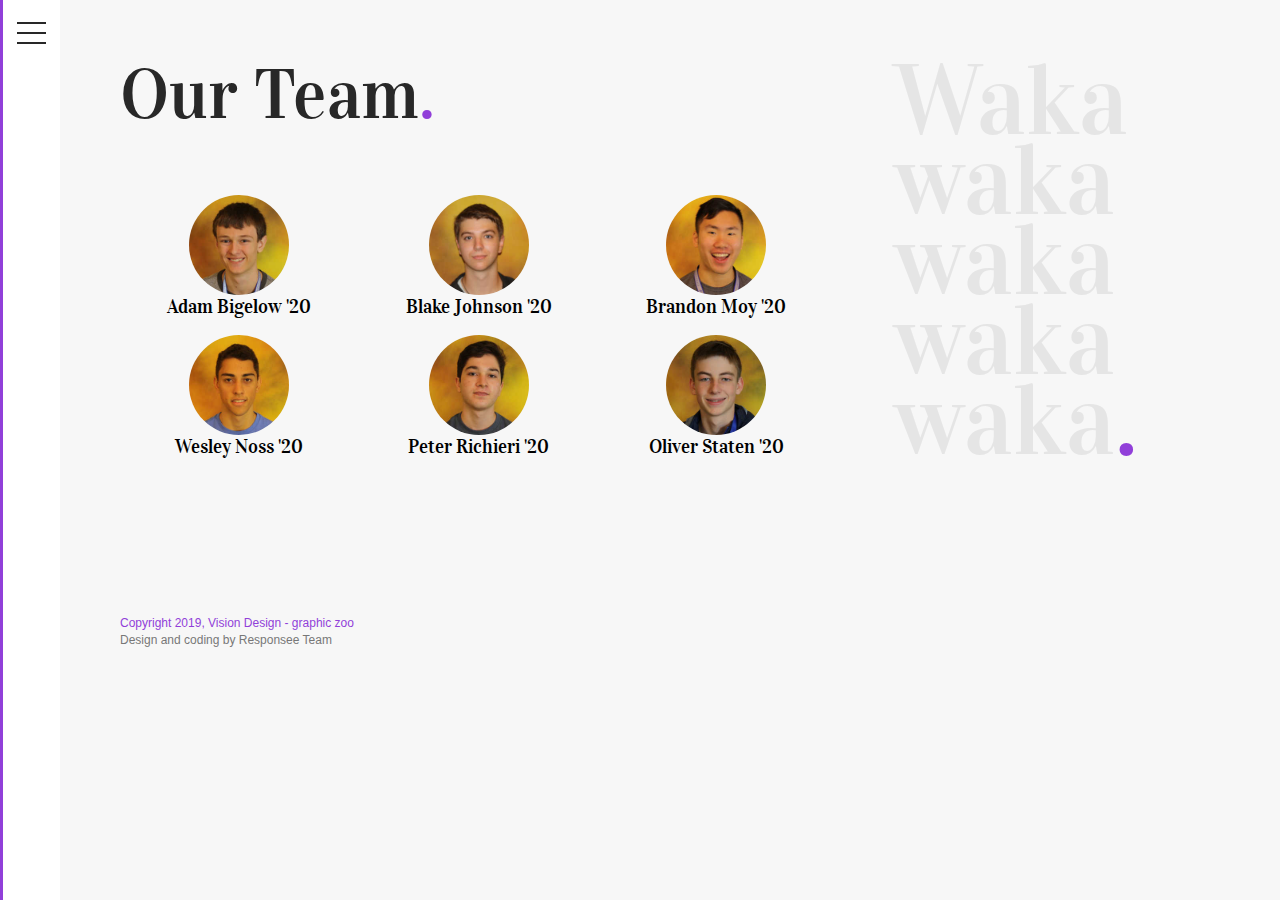
==== commit 9aef7f38: "Removed social media links" ====
--- a/our-team.html
+++ b/our-team.html
@@ -48,7 +48,9 @@
         <li><a href="our-team.html">Team</a></li>
         <li><a href="https://github.com/richierip/IUI-Comps-Group">Code</a></li>
       </ul>
+      <img src="img/pacmanbar.png" style="transform:rotate(270deg); margin-top:65px;">
     </nav>
+
 
 
     <section class="slide-content">
@@ -110,13 +112,6 @@
           <p class="text-size-12 text-primary">Copyright 2019, Vision Design - graphic zoo</p>
           <a class="text-size-12 margin-bottom-20" href="http://www.myresponsee.com" title="Responsee - lightweight responsive framework">Design and coding by Responsee Team</a>
         </div>
-        <!-- Social icons in Sliding navigation -->
-        <div class="footer-social">
-           <a target="_blank" href="/"><i class="icon-dribbble_circle"></i></a>
-           <a target="_blank" href="/"><i class="icon-twitter_circle"></i></a>
-           <a target="_blank" href="/"><i class="icon-instagram_circle"></i></a>
-           <a target="_blank" href="/"><i class="icon-facebook_circle"></i></a>
-        </div> 
       </footer>  
     </section>  
 
--- a/css/template-style.css
+++ b/css/template-style.css
@@ -1602,6 +1602,8 @@
 }
 .aside-nav > ul > li > a {
   padding-left: 20px!important;
+  text-align: center;
+  font-family: "Arial";
 }
 .aside-nav li li a:hover::before, .aside-nav li li.active-item a::before {
   display: none;
@@ -2040,4 +2042,4 @@
   .background-image {
     background-position: center;
   }
-}    +}
